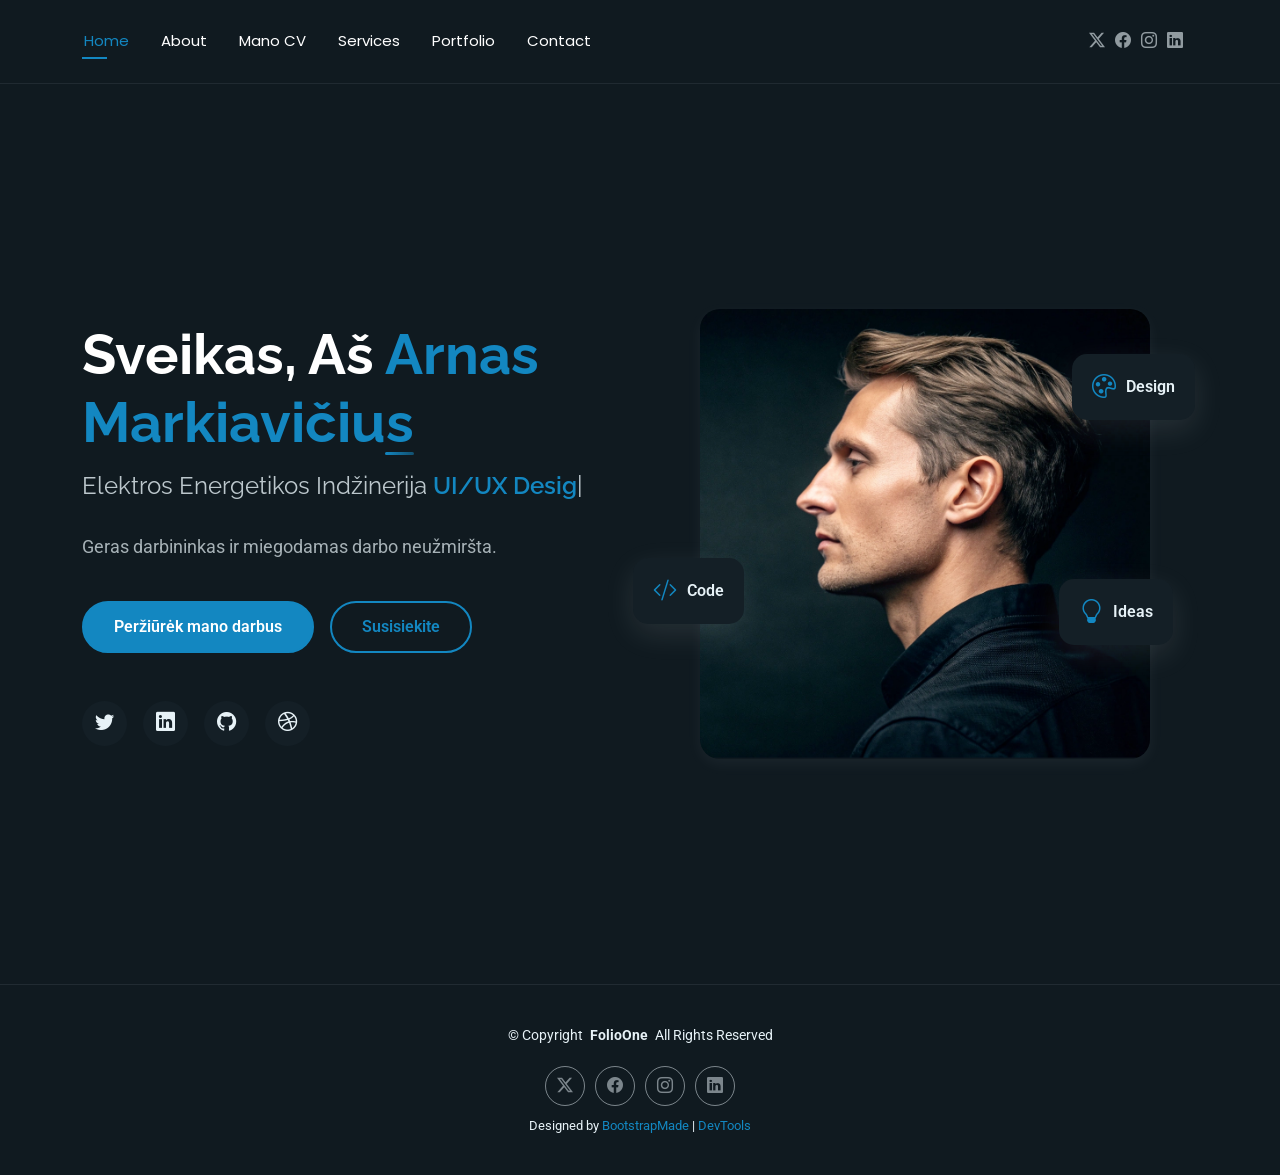
==== index.html @ cd30fd51 "Add files via upload" ====
<!DOCTYPE html>
<html lang="en">

<head>
  <meta charset="utf-8">
  <meta content="width=device-width, initial-scale=1.0" name="viewport">
  <title>Index - FolioOne Bootstrap Template</title>
  <meta name="description" content="">
  <meta name="keywords" content="">

  <!-- Favicons -->
  <link href="assets/img/favicon.png" rel="icon">
  <link href="assets/img/apple-touch-icon.png" rel="apple-touch-icon">

  <!-- Fonts -->
  <link href="https://fonts.googleapis.com" rel="preconnect">
  <link href="https://fonts.gstatic.com" rel="preconnect" crossorigin>
  <link href="https://fonts.googleapis.com/css2?family=Roboto:ital,wght@0,100;0,300;0,400;0,500;0,700;0,900;1,100;1,300;1,400;1,500;1,700;1,900&family=Poppins:ital,wght@0,100;0,200;0,300;0,400;0,500;0,600;0,700;0,800;0,900;1,100;1,200;1,300;1,400;1,500;1,600;1,700;1,800;1,900&family=Raleway:ital,wght@0,100;0,200;0,300;0,400;0,500;0,600;0,700;0,800;0,900;1,100;1,200;1,300;1,400;1,500;1,600;1,700;1,800;1,900&display=swap" rel="stylesheet">

  <!-- Vendor CSS Files -->
  <link href="assets/vendor/bootstrap/css/bootstrap.min.css" rel="stylesheet">
  <link href="assets/vendor/bootstrap-icons/bootstrap-icons.css" rel="stylesheet">
  <link href="assets/vendor/aos/aos.css" rel="stylesheet">
  <link href="assets/vendor/swiper/swiper-bundle.min.css" rel="stylesheet">
  <link href="assets/vendor/glightbox/css/glightbox.min.css" rel="stylesheet">

  <!-- Main CSS File -->
  <link href="assets/css/main.css" rel="stylesheet">

  <!-- =======================================================
  * Template Name: FolioOne
  * Template URL: https://bootstrapmade.com/folioone-bootstrap-portfolio-website-template/
  * Updated: Aug 23 2025 with Bootstrap v5.3.7
  * Author: BootstrapMade.com
  * License: https://bootstrapmade.com/license/
  ======================================================== -->
</head>

<body class="index-page">

  <header id="header" class="header d-flex align-items-center light-background sticky-top">
    <div class="container position-relative d-flex align-items-center justify-content-between">

      <!-- <a href="index.html" class="logo d-flex align-items-center me-auto me-xl-0">
      <img src="assets/img/logo.webp" alt="">
      <h1 class="sitename">FolioOne</h1> 
    </a> -->

      <nav id="navmenu" class="navmenu">
        <ul>
          <li><a href="index.html" class="active">Home</a></li>
          <li><a href="about.html">About</a></li>
          <li><a href="resume.html">Mano CV</a></li>
          <li><a href="services.html">Services</a></li>
          <li><a href="portfolio.html">Portfolio</a></li>
          <li><a href="contact.html">Contact</a></li>
        </ul>
        <i class="mobile-nav-toggle d-xl-none bi bi-list"></i>
      </nav>

      <div class="header-social-links">
        <a href="#" class="twitter"><i class="bi bi-twitter-x"></i></a>
        <a href="#" class="facebook"><i class="bi bi-facebook"></i></a>
        <a href="#" class="instagram"><i class="bi bi-instagram"></i></a>
        <a href="#" class="linkedin"><i class="bi bi-linkedin"></i></a>
      </div>

    </div>
  </header>

  <main class="main">

    <!-- Hero Section -->
    <section id="hero" class="hero section">

      <div class="container" data-aos="fade-up" data-aos-delay="100">

        <div class="row gy-4 align-items-center">
          <div class="col-lg-6 order-2 order-lg-1">
            <div class="hero-content">
              <h1 data-aos="fade-up" data-aos-delay="200">Sveikas, Aš <span class="highlight">Arnas Markiavičius</span></h1>
              <h2 data-aos="fade-up" data-aos-delay="300">Elektros Energetikos Indžinerija <span class="typed" data-typed-items="UI/UX Designer, Web Developer, Digital Artist, Brand Strategist"></span></h2>
              <p data-aos="fade-up" data-aos-delay="400">Geras darbininkas ir miegodamas darbo neužmiršta.</p>
              <div class="hero-actions" data-aos="fade-up" data-aos-delay="500">
                <a href="portfolio.html" class="btn btn-primary">Peržiūrėk mano darbus</a>
                <a href="contact.html" class="btn btn-outline">Susisiekite</a>
              </div>
              <div class="social-links" data-aos="fade-up" data-aos-delay="600">
                <a href="#"><i class="bi bi-twitter"></i></a>
                <a href="#"><i class="bi bi-linkedin"></i></a>
                <a href="#"><i class="bi bi-github"></i></a>
                <a href="#"><i class="bi bi-dribbble"></i></a>
              </div>
            </div>
          </div>
          <div class="col-lg-6 order-1 order-lg-2">
            <div class="hero-image" data-aos="zoom-in" data-aos-delay="300">
              <div class="image-wrapper">
                <img src="assets/img/profile/profile-square-11.webp" alt="Sarah Mitchell" class="img-fluid">
                <div class="floating-elements">
                  <div class="floating-card design" data-aos="fade-left" data-aos-delay="700">
                    <i class="bi bi-palette"></i>
                    <span>Design</span>
                  </div>
                  <div class="floating-card code" data-aos="fade-right" data-aos-delay="800">
                    <i class="bi bi-code-slash"></i>
                    <span>Code</span>
                  </div>
                  <div class="floating-card creativity" data-aos="fade-up" data-aos-delay="900">
                    <i class="bi bi-lightbulb"></i>
                    <span>Ideas</span>
                  </div>
                </div>
              </div>
            </div>
          </div>
        </div>

      </div>

    </section><!-- /Hero Section -->

  </main>

  <footer id="footer" class="footer">

    <div class="container">
      <div class="copyright text-center ">
        <p>© <span>Copyright</span> <strong class="px-1 sitename">FolioOne</strong> <span>All Rights Reserved<br></span></p>
      </div>
      <div class="social-links d-flex justify-content-center">
        <a href=""><i class="bi bi-twitter-x"></i></a>
        <a href=""><i class="bi bi-facebook"></i></a>
        <a href=""><i class="bi bi-instagram"></i></a>
        <a href=""><i class="bi bi-linkedin"></i></a>
      </div>
      <div class="credits">
        <!-- All the links in the footer should remain intact. -->
        <!-- You can delete the links only if you've purchased the pro version. -->
        <!-- Licensing information: https://bootstrapmade.com/license/ -->
        <!-- Purchase the pro version with working PHP/AJAX contact form: [buy-url] -->
        Designed by <a href="https://bootstrapmade.com/">BootstrapMade</a> | <a href="https://bootstrapmade.com/tools/">DevTools</a>
      </div>
    </div>

  </footer>

  <!-- Scroll Top -->
  <a href="#" id="scroll-top" class="scroll-top d-flex align-items-center justify-content-center"><i class="bi bi-arrow-up-short"></i></a>

  <!-- Preloader -->
  <div id="preloader"></div>

  <!-- Vendor JS Files -->
  <script src="assets/vendor/bootstrap/js/bootstrap.bundle.min.js"></script>
  <script src="assets/vendor/php-email-form/validate.js"></script>
  <script src="assets/vendor/aos/aos.js"></script>
  <script src="assets/vendor/typed.js/typed.umd.js"></script>
  <script src="assets/vendor/waypoints/noframework.waypoints.js"></script>
  <script src="assets/vendor/purecounter/purecounter_vanilla.js"></script>
  <script src="assets/vendor/swiper/swiper-bundle.min.js"></script>
  <script src="assets/vendor/imagesloaded/imagesloaded.pkgd.min.js"></script>
  <script src="assets/vendor/isotope-layout/isotope.pkgd.min.js"></script>
  <script src="assets/vendor/glightbox/js/glightbox.min.js"></script>

  <!-- Main JS File -->
  <script src="assets/js/main.js"></script>

</body>

</html>
---- assets/css/main.css ----
/**
* Template Name: FolioOne
* Template URL: https://bootstrapmade.com/folioone-bootstrap-portfolio-website-template/
* Updated: Aug 23 2025 with Bootstrap v5.3.7
* Author: BootstrapMade.com
* License: https://bootstrapmade.com/license/
*/

/*--------------------------------------------------------------
# Font & Color Variables
# Help: https://bootstrapmade.com/color-system/
--------------------------------------------------------------*/
/* Fonts */
:root {
  --default-font: "Roboto",  system-ui, -apple-system, "Segoe UI", Roboto, "Helvetica Neue", Arial, "Noto Sans", "Liberation Sans", sans-serif, "Apple Color Emoji", "Segoe UI Emoji", "Segoe UI Symbol", "Noto Color Emoji";
  --heading-font: "Raleway",  sans-serif;
  --nav-font: "Poppins",  sans-serif;
}

/* Global Colors - The following color variables are used throughout the website. Updating them here will change the color scheme of the entire website */
:root { 
  --background-color: #101a20; /* Background color for the entire website, including individual sections */
  --default-color: #e7f2f7; /* Default color used for the majority of the text content across the entire website */
  --heading-color: #ffffff; /* Color for headings, subheadings and title throughout the website */
  --accent-color: #1387c1; /* Accent color that represents your brand on the website. It's used for buttons, links, and other elements that need to stand out */
  --surface-color: #141f26; /* The surface color is used as a background of boxed elements within sections, such as cards, icon boxes, or other elements that require a visual separation from the global background. */
  --contrast-color: #ffffff; /* Contrast color for text, ensuring readability against backgrounds of accent, heading, or default colors. */
}

/* Nav Menu Colors - The following color variables are used specifically for the navigation menu. They are separate from the global colors to allow for more customization options */
:root {
  --nav-color: #ffffff;  /* The default color of the main navmenu links */
  --nav-hover-color: #1387c1; /* Applied to main navmenu links when they are hovered over or active */
  --nav-mobile-background-color: #213642; /* Used as the background color for mobile navigation menu */
  --nav-dropdown-background-color: #051117; /* Used as the background color for dropdown items that appear when hovering over primary navigation items */
  --nav-dropdown-color: #e7f2f7; /* Used for navigation links of the dropdown items in the navigation menu. */
  --nav-dropdown-hover-color: #1387c1; /* Similar to --nav-hover-color, this color is applied to dropdown navigation links when they are hovered over. */
}

/* Color Presets - These classes override global colors when applied to any section or element, providing reuse of the sam color scheme. */

.light-background {
  --background-color: #142027;
  --surface-color: #325264;
}

.dark-background {
  --background-color: #0b1419;
  --default-color: #ffffff;
  --heading-color: #ffffff;
  --surface-color: #252525;
  --contrast-color: #ffffff;
}

/* Smooth scroll */
:root {
  scroll-behavior: smooth;
}

/*--------------------------------------------------------------
# General Styling & Shared Classes
--------------------------------------------------------------*/
body {
  color: var(--default-color);
  background-color: var(--background-color);
  font-family: var(--default-font);
}

a {
  color: var(--accent-color);
  text-decoration: none;
  transition: 0.3s;
}

a:hover {
  color: color-mix(in srgb, var(--accent-color), transparent 25%);
  text-decoration: none;
}

h1,
h2,
h3,
h4,
h5,
h6 {
  color: var(--heading-color);
  font-family: var(--heading-font);
}

/* PHP Email Form Messages
------------------------------*/
.php-email-form .error-message {
  display: none;
  background: #df1529;
  color: #ffffff;
  text-align: left;
  padding: 15px;
  margin-bottom: 24px;
  font-weight: 600;
}

.php-email-form .sent-message {
  display: none;
  color: #ffffff;
  background: #059652;
  text-align: center;
  padding: 15px;
  margin-bottom: 24px;
  font-weight: 600;
}

.php-email-form .loading {
  display: none;
  background: var(--surface-color);
  text-align: center;
  padding: 15px;
  margin-bottom: 24px;
}

.php-email-form .loading:before {
  content: "";
  display: inline-block;
  border-radius: 50%;
  width: 24px;
  height: 24px;
  margin: 0 10px -6px 0;
  border: 3px solid var(--accent-color);
  border-top-color: var(--surface-color);
  animation: php-email-form-loading 1s linear infinite;
}

@keyframes php-email-form-loading {
  0% {
    transform: rotate(0deg);
  }

  100% {
    transform: rotate(360deg);
  }
}

/*--------------------------------------------------------------
# Global Header
--------------------------------------------------------------*/
.header {
  --background-color: rgba(255, 255, 255, 0);
  color: var(--default-color);
  background-color: var(--background-color);
  padding: 15px 0;
  transition: all 0.5s;
  z-index: 997;
  border-bottom: 1px solid color-mix(in srgb, var(--default-color), transparent 92%);
}

.header .logo {
  line-height: 1;
}

.header .logo img {
  max-height: 36px;
  margin-right: 8px;
}

.header .logo h1 {
  font-size: 32px;
  margin: 0;
  font-weight: 400;
  color: var(--heading-color);
}

.header .header-social-links {
  padding-right: 15px;
}

.header .header-social-links a {
  color: color-mix(in srgb, var(--default-color), transparent 40%);
  padding-left: 6px;
  display: inline-block;
  transition: 0.3s;
  font-size: 16px;
}

.header .header-social-links a:hover {
  color: var(--default-color);
}

.header .header-social-links a i {
  line-height: 0px;
}

@media (max-width: 1200px) {
  .header .logo {
    order: 1;
  }

  .header .header-social-links {
    order: 2;
  }

  .header .navmenu {
    order: 3;
  }
}

/* Global Header on Scroll
------------------------------*/
.scrolled .header {
  --background-color: rgba(16, 26, 32, 0.9);
}

/*--------------------------------------------------------------
# Navigation Menu
--------------------------------------------------------------*/
/* Desktop Navigation */
@media (min-width: 1200px) {
  .navmenu {
    padding: 0;
  }

  .navmenu ul {
    margin: 0;
    padding: 0;
    display: flex;
    list-style: none;
    align-items: center;
  }

  .navmenu li {
    position: relative;
  }

  .navmenu>ul>li {
    white-space: nowrap;
    padding: 15px 28px 15px 0;
  }

  .navmenu>ul>li:last-child {
    padding-right: 0;
  }

  .navmenu a,
  .navmenu a:focus {
    color: var(--nav-color);
    font-size: 15px;
    padding: 0 2px;
    font-family: var(--nav-font);
    font-weight: 400;
    display: flex;
    align-items: center;
    justify-content: space-between;
    white-space: nowrap;
    transition: 0.3s;
    position: relative;
  }

  .navmenu a i,
  .navmenu a:focus i {
    font-size: 12px;
    line-height: 0;
    margin-left: 5px;
    transition: 0.3s;
  }

  .navmenu>ul>li>a:before {
    content: "";
    position: absolute;
    height: 2px;
    bottom: -6px;
    left: 0;
    background-color: var(--nav-hover-color);
    visibility: hidden;
    width: 0px;
    transition: all 0.3s ease-in-out 0s;
  }

  .navmenu a:hover:before,
  .navmenu li:hover>a:before,
  .navmenu .active:before {
    visibility: visible;
    width: 25px;
  }

  .navmenu li:hover>a,
  .navmenu .active,
  .navmenu .active:focus {
    color: var(--nav-hover-color);
  }

  .navmenu .dropdown ul {
    margin: 0;
    padding: 10px 0;
    background: var(--nav-dropdown-background-color);
    display: block;
    position: absolute;
    visibility: hidden;
    left: -5px;
    top: 130%;
    opacity: 0;
    transition: 0.3s;
    border-radius: 4px;
    z-index: 99;
    box-shadow: 0px 0px 30px rgba(0, 0, 0, 0.1);
  }

  .navmenu .dropdown ul li {
    min-width: 200px;
  }

  .navmenu .dropdown ul a {
    padding: 10px 20px;
    font-size: 15px;
    text-transform: none;
    color: var(--nav-dropdown-color);
  }

  .navmenu .dropdown ul a i {
    font-size: 12px;
  }

  .navmenu .dropdown ul a:hover,
  .navmenu .dropdown ul .active:hover,
  .navmenu .dropdown ul li:hover>a {
    color: var(--nav-dropdown-hover-color);
  }

  .navmenu .dropdown:hover>ul {
    opacity: 1;
    top: 100%;
    visibility: visible;
  }

  .navmenu .dropdown .dropdown ul {
    top: 0;
    left: -90%;
    visibility: hidden;
  }

  .navmenu .dropdown .dropdown:hover>ul {
    opacity: 1;
    top: 0;
    left: -100%;
    visibility: visible;
  }
}

/* Mobile Navigation */
@media (max-width: 1199px) {
  .mobile-nav-toggle {
    color: var(--nav-color);
    font-size: 28px;
    line-height: 0;
    margin-right: 10px;
    cursor: pointer;
    transition: color 0.3s;
  }

  .navmenu {
    padding: 0;
    z-index: 9997;
  }

  .navmenu ul {
    display: none;
    list-style: none;
    position: absolute;
    inset: 60px 20px 20px 20px;
    padding: 10px 0;
    margin: 0;
    border-radius: 6px;
    background-color: var(--nav-mobile-background-color);
    border: 1px solid color-mix(in srgb, var(--default-color), transparent 90%);
    box-shadow: none;
    overflow-y: auto;
    transition: 0.3s;
    z-index: 9998;
  }

  .navmenu a,
  .navmenu a:focus {
    color: var(--nav-dropdown-color);
    padding: 10px 20px;
    font-family: var(--nav-font);
    font-size: 17px;
    font-weight: 500;
    display: flex;
    align-items: center;
    justify-content: space-between;
    white-space: nowrap;
    transition: 0.3s;
  }

  .navmenu a i,
  .navmenu a:focus i {
    font-size: 12px;
    line-height: 0;
    margin-left: 5px;
    width: 30px;
    height: 30px;
    display: flex;
    align-items: center;
    justify-content: center;
    border-radius: 50%;
    transition: 0.3s;
    background-color: color-mix(in srgb, var(--accent-color), transparent 90%);
  }

  .navmenu a i:hover,
  .navmenu a:focus i:hover {
    background-color: var(--accent-color);
    color: var(--contrast-color);
  }

  .navmenu a:hover,
  .navmenu .active,
  .navmenu .active:focus {
    color: var(--nav-dropdown-hover-color);
  }

  .navmenu .active i,
  .navmenu .active:focus i {
    background-color: var(--accent-color);
    color: var(--contrast-color);
    transform: rotate(180deg);
  }

  .navmenu .dropdown ul {
    position: static;
    display: none;
    z-index: 99;
    padding: 10px 0;
    margin: 10px 20px;
    background-color: var(--nav-dropdown-background-color);
    transition: all 0.5s ease-in-out;
  }

  .navmenu .dropdown ul ul {
    background-color: rgba(33, 37, 41, 0.1);
  }

  .navmenu .dropdown>.dropdown-active {
    display: block;
    background-color: rgba(33, 37, 41, 0.03);
  }

  .mobile-nav-active {
    overflow: hidden;
  }

  .mobile-nav-active .mobile-nav-toggle {
    color: #fff;
    position: absolute;
    font-size: 32px;
    top: 15px;
    right: 15px;
    margin-right: 0;
    z-index: 9999;
  }

  .mobile-nav-active .navmenu {
    position: fixed;
    overflow: hidden;
    inset: 0;
    background: rgba(33, 37, 41, 0.8);
    transition: 0.3s;
  }

  .mobile-nav-active .navmenu>ul {
    display: block;
  }
}

/*--------------------------------------------------------------
# Global Footer
--------------------------------------------------------------*/
.footer {
  color: var(--default-color);
  background-color: var(--background-color);
  font-size: 14px;
  padding: 40px 0;
  position: relative;
  border-top: 1px solid color-mix(in srgb, var(--default-color), transparent 92%);
}

.footer .copyright p {
  margin-bottom: 0;
}

.footer .social-links {
  margin-top: 20px;
}

.footer .social-links a {
  display: flex;
  align-items: center;
  justify-content: center;
  width: 40px;
  height: 40px;
  border-radius: 50%;
  border: 1px solid color-mix(in srgb, var(--default-color), transparent 50%);
  font-size: 16px;
  color: color-mix(in srgb, var(--default-color), transparent 50%);
  margin: 0 5px;
  transition: 0.3s;
}

.footer .social-links a:hover {
  color: var(--accent-color);
  border-color: var(--accent-color);
}

.footer .credits {
  margin-top: 10px;
  font-size: 13px;
  text-align: center;
}

/*--------------------------------------------------------------
# Preloader
--------------------------------------------------------------*/
#preloader {
  position: fixed;
  inset: 0;
  z-index: 9999;
  overflow: hidden;
  background-color: var(--background-color);
  transition: all 0.6s ease-out;
  width: 100%;
  height: 100vh;
}

#preloader:before,
#preloader:after {
  content: "";
  position: absolute;
  border: 4px solid var(--accent-color);
  border-radius: 50%;
  animation: animate-preloader 2s cubic-bezier(0, 0.2, 0.8, 1) infinite;
}

#preloader:after {
  animation-delay: -0.5s;
}

@keyframes animate-preloader {
  0% {
    width: 10px;
    height: 10px;
    top: calc(50% - 5px);
    left: calc(50% - 5px);
    opacity: 1;
  }

  100% {
    width: 72px;
    height: 72px;
    top: calc(50% - 36px);
    left: calc(50% - 36px);
    opacity: 0;
  }
}

/*--------------------------------------------------------------
# Scroll Top Button
--------------------------------------------------------------*/
.scroll-top {
  position: fixed;
  visibility: hidden;
  opacity: 0;
  right: 15px;
  bottom: -15px;
  z-index: 99999;
  background-color: var(--accent-color);
  width: 44px;
  height: 44px;
  border-radius: 50px;
  transition: all 0.4s;
}

.scroll-top i {
  font-size: 24px;
  color: var(--contrast-color);
  line-height: 0;
}

.scroll-top:hover {
  background-color: color-mix(in srgb, var(--accent-color), transparent 20%);
  color: var(--contrast-color);
}

.scroll-top.active {
  visibility: visible;
  opacity: 1;
  bottom: 15px;
}

/*--------------------------------------------------------------
# Disable aos animation delay on mobile devices
--------------------------------------------------------------*/
@media screen and (max-width: 768px) {
  [data-aos-delay] {
    transition-delay: 0 !important;
  }
}

/*--------------------------------------------------------------
# Global Page Titles & Breadcrumbs
--------------------------------------------------------------*/
.page-title {
  color: var(--default-color);
  background-color: var(--background-color);
  position: relative;
}

.page-title .heading {
  padding: 80px 0;
  border-top: 1px solid color-mix(in srgb, var(--default-color), transparent 90%);
}

.page-title .heading h1 {
  font-size: 38px;
  font-weight: 700;
}

.page-title nav {
  background-color: color-mix(in srgb, var(--default-color), transparent 96%);
  padding: 20px 0;
}

.page-title nav ol {
  display: flex;
  flex-wrap: wrap;
  list-style: none;
  padding: 0;
  margin: 0;
  font-size: 16px;
  font-weight: 400;
}

.page-title nav ol li+li {
  padding-left: 10px;
}

.page-title nav ol li+li::before {
  content: "/";
  display: inline-block;
  padding-right: 10px;
  color: color-mix(in srgb, var(--default-color), transparent 70%);
}

/*--------------------------------------------------------------
# Global Sections
--------------------------------------------------------------*/
section,
.section {
  color: var(--default-color);
  background-color: var(--background-color);
  padding: 60px 0;
  scroll-margin-top: 100px;
  overflow: clip;
}

@media (max-width: 1199px) {

  section,
  .section {
    scroll-margin-top: 66px;
  }
}

/*--------------------------------------------------------------
# Global Section Titles
--------------------------------------------------------------*/
.section-title {
  text-align: center;
  padding-bottom: 60px;
  position: relative;
}

.section-title h2 {
  font-size: 3.5rem;
  font-weight: 400;
  line-height: 1.2;
  color: var(--heading-color);
  margin-bottom: 1.5rem;
  letter-spacing: -1px;
}

@media (max-width: 768px) {
  .section-title h2 {
    font-size: 2.5rem;
  }
}

.section-title p {
  font-size: 1.125rem;
  line-height: 1.8;
  color: color-mix(in srgb, var(--default-color), transparent 25%);
  max-width: 900px;
  margin: 0 auto;
  text-wrap: balance;
}

/*--------------------------------------------------------------
# Hero Section
--------------------------------------------------------------*/
.hero {
  padding: 80px 0;
  min-height: 100vh;
  display: flex;
  align-items: center;
}

.hero .hero-content h1 {
  font-size: 3.5rem;
  font-weight: 700;
  margin-bottom: 1rem;
  line-height: 1.2;
}

.hero .hero-content h1 .highlight {
  color: var(--accent-color);
  position: relative;
}

.hero .hero-content h1 .highlight::after {
  content: "";
  position: absolute;
  bottom: 0;
  left: 0;
  width: 100%;
  height: 3px;
  background: linear-gradient(90deg, var(--accent-color), color-mix(in srgb, var(--accent-color), transparent 50%));
  border-radius: 2px;
}

@media (max-width: 768px) {
  .hero .hero-content h1 {
    font-size: 2.5rem;
  }
}

.hero .hero-content h2 {
  font-size: 1.5rem;
  font-weight: 400;
  margin-bottom: 2rem;
  color: color-mix(in srgb, var(--default-color), transparent 20%);
}

.hero .hero-content h2 .typed {
  color: var(--accent-color);
  font-weight: 600;
}

@media (max-width: 768px) {
  .hero .hero-content h2 {
    font-size: 1.25rem;
  }
}

.hero .hero-content p {
  font-size: 1.1rem;
  line-height: 1.6;
  margin-bottom: 2.5rem;
  color: color-mix(in srgb, var(--default-color), transparent 30%);
}

.hero .hero-actions {
  display: flex;
  gap: 1rem;
  margin-bottom: 3rem;
}

.hero .hero-actions .btn {
  padding: 12px 30px;
  border-radius: 50px;
  font-weight: 600;
  text-decoration: none;
  transition: all 0.3s ease;
  border: 2px solid;
}

.hero .hero-actions .btn.btn-primary {
  background: var(--accent-color);
  color: var(--contrast-color);
  border-color: var(--accent-color);
}

.hero .hero-actions .btn.btn-primary:hover {
  background: color-mix(in srgb, var(--accent-color), black 15%);
  border-color: color-mix(in srgb, var(--accent-color), black 15%);
  transform: translateY(-2px);
}

.hero .hero-actions .btn.btn-outline {
  background: transparent;
  color: var(--accent-color);
  border-color: var(--accent-color);
}

.hero .hero-actions .btn.btn-outline:hover {
  transform: translateY(-2px);
}

@media (max-width: 576px) {
  .hero .hero-actions {
    flex-direction: column;
  }

  .hero .hero-actions .btn {
    text-align: center;
  }
}

.hero .social-links {
  display: flex;
  gap: 1rem;
}

.hero .social-links a {
  width: 45px;
  height: 45px;
  background: var(--surface-color);
  border-radius: 50%;
  display: flex;
  align-items: center;
  justify-content: center;
  color: var(--default-color);
  font-size: 1.2rem;
  transition: all 0.3s ease;
}

.hero .social-links a:hover {
  background: var(--accent-color);
  color: var(--contrast-color);
  transform: translateY(-3px);
  box-shadow: 0 8px 25px color-mix(in srgb, var(--accent-color), transparent 70%);
}

.hero .hero-image {
  position: relative;
}

.hero .hero-image .image-wrapper {
  position: relative;
  max-width: 450px;
  margin: 0 auto;
}

.hero .hero-image .image-wrapper img {
  border-radius: 20px;
  box-shadow: 0 5px 15px color-mix(in srgb, var(--default-color), transparent 95%);
  transition: transform 0.3s ease;
}

.hero .hero-image .image-wrapper img:hover {
  transform: scale(1.02);
}

.hero .hero-image .floating-elements {
  position: absolute;
  top: 0;
  left: 0;
  right: 0;
  bottom: 0;
  pointer-events: none;
}

.hero .hero-image .floating-elements .floating-card {
  position: absolute;
  background: var(--surface-color);
  padding: 15px 20px;
  border-radius: 15px;
  box-shadow: 0 10px 30px color-mix(in srgb, var(--default-color), transparent 90%);
  display: flex;
  align-items: center;
  gap: 10px;
  font-weight: 600;
  animation: float 3s ease-in-out infinite;
}

.hero .hero-image .floating-elements .floating-card i {
  font-size: 1.5rem;
  color: var(--accent-color);
}

.hero .hero-image .floating-elements .floating-card.design {
  top: 10%;
  right: -10%;
  animation-delay: 0s;
}

.hero .hero-image .floating-elements .floating-card.code {
  bottom: 30%;
  left: -15%;
  animation-delay: 1s;
}

.hero .hero-image .floating-elements .floating-card.creativity {
  top: 60%;
  right: -5%;
  animation-delay: 2s;
}

@media (max-width: 992px) {
  .hero .hero-image .floating-elements .floating-card {
    display: none;
  }
}

@keyframes float {

  0%,
  100% {
    transform: translateY(0px);
  }

  50% {
    transform: translateY(-10px);
  }
}

@media (max-width: 992px) {
  .hero .hero-content {
    text-align: center;
    margin-bottom: 3rem;
  }
}

/*--------------------------------------------------------------
# About Section
--------------------------------------------------------------*/
.about .intro-content .eyebrow {
  display: inline-block;
  letter-spacing: 0.12em;
  text-transform: uppercase;
  font-size: 12px;
  color: color-mix(in srgb, var(--default-color), transparent 40%);
  margin-bottom: 16px;
}

.about .intro-content .headline {
  font-family: var(--heading-font);
  font-weight: 300;
  line-height: 1.2;
  font-size: clamp(28px, 4vw, 44px);
  margin: 0 0 24px 0;
}

.about .intro-content .lead {
  font-size: 18px;
  line-height: 1.8;
  color: color-mix(in srgb, var(--default-color), transparent 10%);
  margin-bottom: 24px;
}

.about .intro-content p {
  line-height: 1.8;
  margin-bottom: 24px;
  color: color-mix(in srgb, var(--default-color), transparent 5%);
}

.about .intro-content .cta-group {
  display: flex;
  gap: 24px;
  align-items: center;
  margin-top: 24px;
}

.about .intro-content .cta-group .btn-ghost {
  display: inline-flex;
  align-items: center;
  gap: 8px;
  padding: 12px 18px;
  border-radius: 6px;
  color: var(--accent-color);
  background: color-mix(in srgb, var(--accent-color), transparent 92%);
  border: 1px solid color-mix(in srgb, var(--accent-color), transparent 70%);
  transition: 0.3s ease-in-out;
}

.about .intro-content .cta-group .btn-ghost:hover,
.about .intro-content .cta-group .btn-ghost:focus {
  color: var(--contrast-color);
  background: var(--accent-color);
  border-color: var(--accent-color);
  outline: none;
  box-shadow: 0 0 0 3px color-mix(in srgb, var(--accent-color), transparent 70%);
}

.about .intro-content .cta-group .link-underline {
  display: inline-flex;
  align-items: center;
  gap: 8px;
  position: relative;
  color: var(--accent-color);
  padding-bottom: 4px;
  transition: 0.3s ease-in-out;
}

.about .intro-content .cta-group .link-underline::after {
  content: "";
  position: absolute;
  left: 0;
  right: 0;
  bottom: 0;
  height: 1px;
  background: color-mix(in srgb, var(--accent-color), transparent 40%);
  transform: scaleX(0.4);
  transform-origin: left;
  transition: 0.3s ease-in-out;
}

.about .intro-content .cta-group .link-underline:hover,
.about .intro-content .cta-group .link-underline:focus {
  color: color-mix(in srgb, var(--accent-color), transparent 10%);
  outline: none;
}

.about .intro-content .cta-group .link-underline:hover::after,
.about .intro-content .cta-group .link-underline:focus::after {
  transform: scaleX(1);
}

.about .profile-figure {
  margin: 0;
}

.about .profile-figure .profile-photo {
  width: 88%;
  max-width: 440px;
  border-radius: 18px;
  box-shadow: 0 10px 30px color-mix(in srgb, var(--default-color), transparent 92%);
  transform: translateY(0);
  transition: transform 0.3s ease-in-out;
}

.about .profile-figure .profile-caption {
  margin-top: 24px;
  display: flex;
  align-items: center;
  justify-content: center;
}

.about .profile-figure .profile-caption .meta {
  font-size: 14px;
  color: color-mix(in srgb, var(--default-color), transparent 20%);
}

.about .profile-figure .profile-caption .meta .funfact {
  font-size: 13px;
  margin-top: 4px;
  color: color-mix(in srgb, var(--default-color), transparent 35%);
}

.about .profile-figure:hover .profile-photo {
  transform: translateY(-4px);
}

.about .skill-item {
  padding: 24px;
  border-radius: 6px;
  transition: 0.3s ease-in-out;
  background: color-mix(in srgb, var(--surface-color), var(--accent-color) 2%);
  border: 1px solid color-mix(in srgb, var(--default-color), transparent 88%);
  height: 100%;
}

.about .skill-item i {
  font-size: 24px;
  color: var(--accent-color);
  margin-bottom: 16px;
  display: inline-block;
}

.about .skill-item h3 {
  font-size: 16px;
  margin-bottom: 6px;
  font-weight: 500;
}

.about .skill-item p {
  margin: 0;
  font-size: 14px;
  color: color-mix(in srgb, var(--default-color), transparent 25%);
}

.about .skill-item:hover {
  transform: translateY(-3px);
  border-color: color-mix(in srgb, var(--accent-color), transparent 60%);
  box-shadow: 0 10px 30px color-mix(in srgb, var(--default-color), transparent 92%);
}

.about .timeline-item {
  position: relative;
  padding-left: 26px;
}

.about .timeline-item time {
  display: inline-block;
  font-size: 12px;
  letter-spacing: 0.08em;
  text-transform: uppercase;
  color: color-mix(in srgb, var(--default-color), transparent 45%);
  margin-bottom: 6px;
}

.about .timeline-item h4 {
  font-size: 18px;
  font-weight: 400;
  margin: 0 0 6px;
}

.about .timeline-item p {
  font-size: 14px;
  color: color-mix(in srgb, var(--default-color), transparent 25%);
  margin: 0;
}

.about .timeline-item .dot {
  position: absolute;
  left: 0;
  top: 4px;
  width: 10px;
  height: 10px;
  border-radius: 50%;
  background: var(--accent-color);
  box-shadow: 0 0 0 6px color-mix(in srgb, var(--accent-color), transparent 80%);
}

.about .personal-quote {
  padding: 24px 0;
}

.about .personal-quote p {
  font-family: var(--heading-font);
  font-weight: 300;
  font-size: clamp(20px, 3vw, 28px);
  line-height: 1.5;
  color: color-mix(in srgb, var(--default-color), transparent 5%);
  margin: 0 auto;
  max-width: 800px;
}

.about .fact-pill {
  display: flex;
  align-items: center;
  justify-content: center;
  gap: 10px;
  padding: 10px 14px;
  border-radius: 999px;
  border: 1px solid color-mix(in srgb, var(--default-color), transparent 85%);
  background: var(--surface-color);
  color: color-mix(in srgb, var(--default-color), transparent 10%);
  transition: 0.3s ease-in-out;
}

.about .fact-pill i {
  color: var(--accent-color);
}

.about .fact-pill span {
  font-size: 14px;
}

.about .fact-pill:hover {
  transform: translateY(-2px);
  border-color: color-mix(in srgb, var(--accent-color), transparent 60%);
  box-shadow: 0 10px 30px color-mix(in srgb, var(--default-color), transparent 92%);
}

.about .fact-pill:focus-within {
  box-shadow: 0 0 0 3px color-mix(in srgb, var(--accent-color), transparent 70%);
}

@media (max-width: 992px) {
  .about .profile-figure {
    text-align: center !important;
  }

  .about .profile-figure .profile-photo {
    width: 72%;
  }

  .about .intro-content .cta-group {
    flex-wrap: wrap;
  }
}

@media (max-width: 576px) {
  .about .profile-figure .profile-photo {
    width: 100%;
  }
}

/*--------------------------------------------------------------
# Skills Section
--------------------------------------------------------------*/
.skills .skill-box {
  background-color: var(--surface-color);
  padding: 2rem;
  border-radius: 8px;
  box-shadow: 0 0 20px rgba(0, 0, 0, 0.05);
}

.skills .skill-box h3 {
  font-size: 1.2rem;
  margin-bottom: 1rem;
  font-weight: 600;
}

.skills .skill-box p {
  font-size: 0.9rem;
  margin-bottom: 0.8rem;
  opacity: 0.6;
}

.skills .skill-box .progress {
  background-color: color-mix(in srgb, var(--accent-color), transparent 85%);
  border-radius: 50px;
  height: 8px;
  margin-top: 5px;
  overflow: hidden;
}

.skills .skill-box .progress .progress-bar {
  background-color: var(--accent-color);
  height: 100%;
  position: relative;
  border-radius: 50px;
  transition: 0.9s;
  width: 1px;
}

/*--------------------------------------------------------------
# Stats Section
--------------------------------------------------------------*/
.stats .avatars {
  position: relative;
}

.stats .avatars img {
  width: 60px;
  height: 60px;
  border: 3px solid var(--accent-color);
  margin-right: -15px;
  transition: transform 0.3s ease;
}

.stats .avatars img:hover {
  transform: translateY(-5px);
  z-index: 2;
}

.stats .counters h2 {
  color: var(--heading-color);
  font-size: 48px;
  font-weight: 700;
  margin-bottom: 10px;
}

.stats .counters h2 span {
  display: inline-block;
}

.stats .counters p {
  color: var(--default-color);
  font-size: 18px;
  margin: 0;
  opacity: 0.9;
}

@media (max-width: 991px) {
  .stats .row {
    text-align: center;
  }

  .stats .avatars {
    justify-content: center;
    margin-bottom: 40px;
  }

  .stats .counters h2 {
    font-size: 36px;
  }

  .stats .counters p {
    font-size: 16px;
  }

  .stats .counters .col-md-4 {
    margin-bottom: 30px;
  }

  .stats .counters .col-md-4:last-child {
    margin-bottom: 0;
  }
}

@media (max-width: 576px) {
  .stats {
    padding: 60px 0;
  }

  .stats .avatars {
    flex-wrap: wrap;
    justify-content: center;
  }

  .stats .avatars img {
    margin: 0 -8px;
  }
}

/*--------------------------------------------------------------
# Testimonials Section
--------------------------------------------------------------*/
.testimonials .testimonials-carousel,
.testimonials .testimonials-slider {
  overflow: hidden;
}

.testimonials .testimonial-item .testimonial-content {
  border-left: 3px solid var(--accent-color);
  padding-left: 30px;
}

.testimonials .testimonial-item .testimonial-img {
  border-radius: 50%;
  border: 4px solid var(--background-color);
  margin: 0 auto;
}

.testimonials .testimonial-item h3 {
  font-size: 20px;
  font-weight: bold;
  margin: 10px 0 5px 0;
}

.testimonials .testimonial-item h4 {
  font-size: 14px;
  color: color-mix(in srgb, var(--default-color), transparent 40%);
  margin: 0 0 10px 0;
}

.testimonials .testimonial-item .stars i {
  color: #ffc107;
  margin: 0 1px;
}

.testimonials .testimonial-item .quote-icon-left,
.testimonials .testimonial-item .quote-icon-right {
  color: color-mix(in srgb, var(--accent-color), transparent 50%);
  font-size: 26px;
  line-height: 0;
}

.testimonials .testimonial-item .quote-icon-left {
  display: inline-block;
  left: -5px;
  position: relative;
}

.testimonials .testimonial-item .quote-icon-right {
  display: inline-block;
  right: -5px;
  position: relative;
  top: 10px;
  transform: scale(-1, -1);
}

.testimonials .testimonial-item p {
  font-style: italic;
}

.testimonials .swiper-wrapper {
  height: auto;
}

.testimonials .swiper-pagination {
  margin-top: 30px;
  position: relative;
}

.testimonials .swiper-pagination .swiper-pagination-bullet {
  width: 12px;
  height: 12px;
  background-color: color-mix(in srgb, var(--default-color), transparent 85%);
  opacity: 1;
}

.testimonials .swiper-pagination .swiper-pagination-bullet-active {
  background-color: var(--accent-color);
}

/*--------------------------------------------------------------
# Resume Section
--------------------------------------------------------------*/
.resume .resume-item {
  margin-bottom: 3rem;
}

.resume .resume-item .resume-title {
  font-size: 1.75rem;
  font-weight: 700;
  margin-bottom: 1.5rem;
  padding-bottom: 1.5rem;
  position: relative;
  color: var(--heading-color);
}

.resume .resume-item .resume-title::after {
  content: "";
  position: absolute;
  display: block;
  width: 50px;
  height: 3px;
  background: var(--accent-color);
  bottom: 0;
  left: 0;
}

.resume .resume-item .resume-content {
  padding-left: 1.25rem;
  border-left: 2px solid color-mix(in srgb, var(--accent-color), transparent 85%);
}

.resume .resume-item article {
  position: relative;
  margin-bottom: 2.5rem;
}

.resume .resume-item article::before {
  content: "";
  position: absolute;
  width: 16px;
  height: 16px;
  border-radius: 50%;
  left: -1.8rem;
  top: 0.25rem;
  background: var(--background-color);
  border: 2px solid var(--accent-color);
}

.resume .resume-item article h4 {
  font-size: 1.25rem;
  font-weight: 600;
  margin-bottom: 0.5rem;
  color: var(--heading-color);
}

.resume .resume-item article h5 {
  font-size: 1rem;
  background: color-mix(in srgb, var(--accent-color), transparent 92%);
  padding: 0.375rem 0.75rem;
  display: inline-block;
  font-weight: 600;
  margin: 0.5rem 0;
  color: var(--accent-color);
  border-radius: 4px;
}

.resume .resume-item article .institution,
.resume .resume-item article .company {
  font-size: 1rem;
  margin-bottom: 1rem;
  color: color-mix(in srgb, var(--default-color), transparent 25%);
}

.resume .resume-item article p {
  margin-bottom: 1rem;
}

.resume .resume-item article ul {
  padding-left: 1.25rem;
  margin-bottom: 0;
}

.resume .resume-item article ul li {
  padding-bottom: 0.75rem;
  position: relative;
}

.resume .resume-item article ul li:last-child {
  padding-bottom: 0;
}

.resume .skill-item {
  margin-bottom: 2rem;
}

.resume .skill-item h4 {
  font-size: 1rem;
  font-weight: 600;
  margin-bottom: 0.75rem;
  color: var(--heading-color);
}

.resume .skill-item .progress {
  height: 0.75rem;
  background-color: color-mix(in srgb, var(--accent-color), transparent 92%);
  border-radius: 1rem;
  overflow: visible;
}

.resume .skill-item .progress .progress-bar {
  background-color: var(--accent-color);
  position: relative;
  border-radius: 1rem;
  width: 0;
  transition: width 1s ease;
}

.resume .skill-item .progress .progress-bar::after {
  content: attr(aria-valuenow) "%";
  position: absolute;
  right: 0;
  top: -1.75rem;
  font-size: 0.875rem;
  font-weight: 600;
  color: var(--accent-color);
}

@media (max-width: 991.98px) {
  .resume .resume-item {
    margin-bottom: 2rem;
  }
}

@media (max-width: 767.98px) {
  .resume .resume-content {
    padding-left: 1rem !important;
  }

  .resume article::before {
    left: -2rem !important;
  }
}

/*--------------------------------------------------------------
# Services Section
--------------------------------------------------------------*/
.services .service-item {
  display: flex;
  background-color: var(--surface-color);
  border-radius: 12px;
  padding: 2rem;
  height: 100%;
  position: relative;
  overflow: hidden;
  box-shadow: 0 5px 20px rgba(0, 0, 0, 0.03);
  transition: all 0.4s ease;
}

.services .service-item::before {
  content: "";
  position: absolute;
  left: 0;
  top: 0;
  height: 100%;
  width: 4px;
  background-color: var(--accent-color);
  transform: scaleY(0);
  transform-origin: bottom;
  transition: transform 0.4s cubic-bezier(0.65, 0, 0.35, 1);
}

.services .service-item:hover {
  box-shadow: 0 10px 30px rgba(0, 0, 0, 0.08);
  transform: translateY(-5px);
}

.services .service-item:hover::before {
  transform: scaleY(1);
}

.services .service-item:hover .service-icon {
  background-color: var(--accent-color);
  color: var(--contrast-color);
  transform: rotateY(180deg);
}

.services .service-item:hover .service-icon i {
  transform: rotateY(180deg);
}

.services .service-item:hover .service-link i {
  transform: translateX(5px);
}

.services .service-icon {
  flex-shrink: 0;
  width: 70px;
  height: 70px;
  border-radius: 12px;
  background-color: color-mix(in srgb, var(--accent-color), transparent 90%);
  color: var(--accent-color);
  display: flex;
  align-items: center;
  justify-content: center;
  margin-right: 1.5rem;
  transition: all 0.5s ease;
}

.services .service-icon i {
  font-size: 2rem;
  transition: transform 0.5s ease;
}

.services .service-content {
  flex-grow: 1;
}

.services .service-content h3 {
  font-size: 1.4rem;
  margin-bottom: 1rem;
  font-weight: 700;
  color: var(--heading-color);
}

.services .service-content p {
  margin-bottom: 1.25rem;
  color: color-mix(in srgb, var(--default-color), transparent 20%);
}

.services .service-link {
  display: inline-flex;
  align-items: center;
  color: var(--accent-color);
  font-weight: 600;
  text-decoration: none;
  transition: color 0.3s ease;
}

.services .service-link span {
  margin-right: 0.5rem;
}

.services .service-link i {
  transition: transform 0.3s ease;
}

.services .service-link:hover {
  color: color-mix(in srgb, var(--accent-color), transparent 25%);
}

@media (max-width: 767.98px) {
  .services .service-item {
    padding: 1.5rem;
    margin-bottom: 1rem;
  }

  .services .service-icon {
    width: 60px;
    height: 60px;
    margin-right: 1rem;
  }

  .services .service-icon i {
    font-size: 1.5rem;
  }

  .services .service-content h3 {
    font-size: 1.2rem;
    margin-bottom: 0.75rem;
  }

  .services .service-content p {
    margin-bottom: 1rem;
    font-size: 0.95rem;
  }
}

@media (max-width: 575.98px) {
  .services .service-item {
    flex-direction: column;
    text-align: center;
  }

  .services .service-item::before {
    width: 100%;
    height: 4px;
    transform: scaleX(0);
    transform-origin: left;
  }

  .services .service-item:hover::before {
    transform: scaleX(1);
  }

  .services .service-icon {
    margin-right: 0;
    margin-bottom: 1.25rem;
  }

  .services .service-link {
    justify-content: center;
  }
}

/*--------------------------------------------------------------
# Service Details Section
--------------------------------------------------------------*/
.service-details .service-hero {
  margin-bottom: 4rem;
}

.service-details .service-hero .service-meta {
  display: flex;
  align-items: center;
  gap: 1rem;
  margin-bottom: 1.5rem;
}

.service-details .service-hero .service-meta .service-category {
  background: color-mix(in srgb, var(--accent-color), transparent 85%);
  color: var(--accent-color);
  padding: 0.5rem 1rem;
  border-radius: 20px;
  font-size: 0.85rem;
  font-weight: 500;
  letter-spacing: 0.5px;
}

.service-details .service-hero .service-meta .reading-time {
  color: color-mix(in srgb, var(--default-color), transparent 50%);
  font-size: 0.9rem;
  font-weight: 300;
}

.service-details .service-hero h1 {
  font-size: 3.5rem;
  font-weight: 300;
  line-height: 1.2;
  margin-bottom: 1.5rem;
  color: var(--heading-color);
  letter-spacing: -0.02em;
}

.service-details .service-hero .service-description {
  font-size: 1.25rem;
  line-height: 1.7;
  color: color-mix(in srgb, var(--default-color), transparent 25%);
  font-weight: 300;
  margin: 0;
}

.service-details .service-visual {
  margin-bottom: 4rem;
  overflow: hidden;
  border-radius: 4px;
}

.service-details .service-visual img {
  width: 100%;
  height: 400px;
  object-fit: cover;
  transition: transform 0.5s ease;
}

.service-details .service-visual img:hover {
  transform: scale(1.02);
}

.service-details .service-narrative {
  margin-bottom: 5rem;
}

.service-details .service-narrative h3 {
  font-size: 2rem;
  font-weight: 300;
  margin-bottom: 2rem;
  color: var(--heading-color);
  letter-spacing: -0.01em;
}

.service-details .service-narrative p {
  font-size: 1.1rem;
  line-height: 1.8;
  margin-bottom: 2rem;
  color: var(--default-color);
  font-weight: 300;
}

.service-details .benefits-grid {
  display: grid;
  grid-template-columns: repeat(auto-fit, minmax(280px, 1fr));
  gap: 2.5rem;
  margin-top: 3rem;
}

.service-details .benefits-grid .benefit-card {
  text-align: center;
  padding: 0;
}

.service-details .benefits-grid .benefit-card .benefit-icon {
  width: 60px;
  height: 60px;
  background: color-mix(in srgb, var(--accent-color), transparent 90%);
  border-radius: 50%;
  display: flex;
  align-items: center;
  justify-content: center;
  margin: 0 auto 1.5rem;
  transition: all 0.3s ease;
}

.service-details .benefits-grid .benefit-card .benefit-icon i {
  font-size: 1.5rem;
  color: var(--accent-color);
}

.service-details .benefits-grid .benefit-card:hover .benefit-icon {
  background: var(--accent-color);
  transform: translateY(-2px);
}

.service-details .benefits-grid .benefit-card:hover .benefit-icon i {
  color: var(--contrast-color);
}

.service-details .benefits-grid .benefit-card h4 {
  font-size: 1.2rem;
  font-weight: 400;
  margin-bottom: 1rem;
  color: var(--heading-color);
}

.service-details .benefits-grid .benefit-card p {
  font-size: 1rem;
  line-height: 1.6;
  color: color-mix(in srgb, var(--default-color), transparent 30%);
  margin: 0;
}

.service-details .timeline-section {
  margin-bottom: 4rem;
}

.service-details .timeline-section h3 {
  font-size: 2rem;
  font-weight: 300;
  margin-bottom: 3rem;
  color: var(--heading-color);
  letter-spacing: -0.01em;
}

.service-details .timeline-section .timeline {
  position: relative;
}

.service-details .timeline-section .timeline::before {
  content: "";
  position: absolute;
  left: 30px;
  top: 0;
  bottom: 0;
  width: 1px;
  background: color-mix(in srgb, var(--default-color), transparent 85%);
}

.service-details .timeline-section .timeline .timeline-item {
  position: relative;
  padding-left: 80px;
  margin-bottom: 3rem;
}

.service-details .timeline-section .timeline .timeline-item:last-child {
  margin-bottom: 0;
}

.service-details .timeline-section .timeline .timeline-item .timeline-marker {
  position: absolute;
  left: 0;
  top: 0;
  width: 60px;
  height: 60px;
  background: var(--surface-color);
  border: 2px solid color-mix(in srgb, var(--accent-color), transparent 70%);
  border-radius: 50%;
  display: flex;
  align-items: center;
  justify-content: center;
  z-index: 1;
}

.service-details .timeline-section .timeline .timeline-item .timeline-marker span {
  font-size: 1.2rem;
  font-weight: 500;
  color: var(--accent-color);
}

.service-details .timeline-section .timeline .timeline-item .timeline-content h4 {
  font-size: 1.3rem;
  font-weight: 400;
  margin-bottom: 0.75rem;
  color: var(--heading-color);
}

.service-details .timeline-section .timeline .timeline-item .timeline-content p {
  font-size: 1rem;
  line-height: 1.6;
  margin-bottom: 0.5rem;
  color: var(--default-color);
}

.service-details .timeline-section .timeline .timeline-item .timeline-content small {
  color: color-mix(in srgb, var(--default-color), transparent 40%);
  font-size: 0.9rem;
  font-weight: 500;
}

.service-details .service-sidebar {
  padding-left: 2rem;
}

@media (max-width: 992px) {
  .service-details .service-sidebar {
    padding-left: 0;
    margin-top: 4rem;
  }
}

.service-details .overview-card,
.service-details .success-story,
.service-details .consultation-form {
  background: var(--surface-color);
  border-radius: 8px;
  padding: 2.5rem;
  margin-bottom: 2.5rem;
  border: 1px solid color-mix(in srgb, var(--default-color), transparent 93%);
  transition: all 0.3s ease;
}

.service-details .overview-card:hover,
.service-details .success-story:hover,
.service-details .consultation-form:hover {
  border-color: color-mix(in srgb, var(--accent-color), transparent 80%);
}

.service-details .overview-card .overview-header h4 {
  font-size: 1.4rem;
  font-weight: 400;
  margin-bottom: 2rem;
  color: var(--heading-color);
}

.service-details .overview-card .overview-stats {
  display: grid;
  grid-template-columns: repeat(3, 1fr);
  gap: 1.5rem;
  margin-bottom: 2rem;
}

.service-details .overview-card .overview-stats .stat-item {
  text-align: center;
}

.service-details .overview-card .overview-stats .stat-item .stat-number {
  font-size: 2rem;
  font-weight: 300;
  color: var(--accent-color);
  line-height: 1;
  margin-bottom: 0.5rem;
}

.service-details .overview-card .overview-stats .stat-item .stat-label {
  font-size: 0.85rem;
  color: color-mix(in srgb, var(--default-color), transparent 40%);
  font-weight: 500;
  text-transform: uppercase;
  letter-spacing: 0.5px;
}

.service-details .overview-card .overview-details {
  border-top: 1px solid color-mix(in srgb, var(--default-color), transparent 90%);
  padding-top: 1.5rem;
}

.service-details .overview-card .overview-details .detail-row {
  display: flex;
  justify-content: space-between;
  align-items: center;
  margin-bottom: 1rem;
}

.service-details .overview-card .overview-details .detail-row:last-child {
  margin-bottom: 0;
}

.service-details .overview-card .overview-details .detail-row .detail-label {
  font-size: 0.95rem;
  color: color-mix(in srgb, var(--default-color), transparent 30%);
  font-weight: 400;
}

.service-details .overview-card .overview-details .detail-row .detail-value {
  font-size: 0.95rem;
  color: var(--heading-color);
  font-weight: 500;
}

.service-details .success-story .story-quote p {
  font-size: 1.1rem;
  line-height: 1.7;
  color: color-mix(in srgb, var(--default-color), transparent 20%);
  font-style: italic;
  margin-bottom: 2rem;
}

.service-details .success-story .story-author {
  display: flex;
  align-items: center;
  gap: 1rem;
  margin-bottom: 1.5rem;
}

.service-details .success-story .story-author .author-avatar {
  width: 50px;
  height: 50px;
  border-radius: 50%;
  object-fit: cover;
}

.service-details .success-story .story-author .author-details h5 {
  font-size: 1rem;
  font-weight: 500;
  margin-bottom: 0.25rem;
  color: var(--heading-color);
}

.service-details .success-story .story-author .author-details span {
  display: block;
  font-size: 0.9rem;
  color: color-mix(in srgb, var(--default-color), transparent 40%);
  margin-bottom: 0.25rem;
}

.service-details .success-story .story-author .author-details small {
  font-size: 0.8rem;
  color: color-mix(in srgb, var(--default-color), transparent 50%);
}

.service-details .success-story .story-metrics {
  display: grid;
  grid-template-columns: repeat(2, 1fr);
  gap: 1rem;
  padding-top: 1.5rem;
  border-top: 1px solid color-mix(in srgb, var(--default-color), transparent 90%);
}

.service-details .success-story .story-metrics .metric {
  text-align: center;
}

.service-details .success-story .story-metrics .metric .metric-value {
  font-size: 1.5rem;
  font-weight: 500;
  color: var(--accent-color);
  display: block;
  margin-bottom: 0.25rem;
}

.service-details .success-story .story-metrics .metric .metric-label {
  font-size: 0.8rem;
  color: color-mix(in srgb, var(--default-color), transparent 40%);
  text-transform: uppercase;
  letter-spacing: 0.5px;
}

.service-details .consultation-form .form-header {
  margin-bottom: 2rem;
}

.service-details .consultation-form .form-header h4 {
  font-size: 1.4rem;
  font-weight: 400;
  margin-bottom: 0.75rem;
  color: var(--heading-color);
}

.service-details .consultation-form .form-header p {
  font-size: 0.95rem;
  line-height: 1.6;
  color: color-mix(in srgb, var(--default-color), transparent 30%);
  margin: 0;
}

.service-details .consultation-form .form-group {
  margin-bottom: 1.5rem;
}

.service-details .consultation-form .form-input {
  width: 100%;
  padding: 1rem;
  border: 1px solid color-mix(in srgb, var(--default-color), transparent 85%);
  border-radius: 4px;
  font-size: 0.95rem;
  transition: all 0.3s ease;
  background: transparent;
}

.service-details .consultation-form .form-input:focus {
  outline: none;
  border-color: var(--accent-color);
  box-shadow: 0 0 0 3px color-mix(in srgb, var(--accent-color), transparent 90%);
}

.service-details .consultation-form input[type=text],
.service-details .consultation-form input[type=email],
.service-details .consultation-form input[type=tel],
.service-details .consultation-form select,
.service-details .consultation-form textarea {
  color: var(--default-color);
  background-color: var(--surface-color);
  font-size: 14px;
  border-color: color-mix(in srgb, var(--default-color), transparent 80%);
}

.service-details .consultation-form input[type=text]:focus,
.service-details .consultation-form input[type=email]:focus,
.service-details .consultation-form input[type=tel]:focus,
.service-details .consultation-form select:focus,
.service-details .consultation-form textarea:focus {
  border-color: var(--accent-color);
}

.service-details .consultation-form input[type=text]::placeholder,
.service-details .consultation-form input[type=email]::placeholder,
.service-details .consultation-form input[type=tel]::placeholder,
.service-details .consultation-form select::placeholder,
.service-details .consultation-form textarea::placeholder {
  color: color-mix(in srgb, var(--default-color), transparent 70%);
}

.service-details .consultation-form .btn-consultation {
  background: var(--accent-color);
  color: var(--contrast-color);
  border: none;
  padding: 1rem 2rem;
  border-radius: 4px;
  font-size: 0.95rem;
  font-weight: 500;
  width: 100%;
  display: flex;
  align-items: center;
  justify-content: center;
  gap: 0.5rem;
  transition: all 0.3s ease;
  text-transform: none;
}

.service-details .consultation-form .btn-consultation:hover {
  background: color-mix(in srgb, var(--accent-color), transparent 10%);
  transform: translateY(-1px);
}

.service-details .consultation-form .btn-consultation i {
  font-size: 0.9rem;
}

@media (max-width: 768px) {
  .service-details .service-hero h1 {
    font-size: 2.5rem;
  }

  .service-details .service-hero .service-description {
    font-size: 1.1rem;
  }

  .service-details .service-visual img {
    height: 250px;
  }

  .service-details .benefits-grid {
    grid-template-columns: 1fr;
    gap: 2rem;
  }

  .service-details .timeline-section .timeline::before {
    left: 20px;
  }

  .service-details .timeline-section .timeline .timeline-item {
    padding-left: 60px;
  }

  .service-details .timeline-section .timeline .timeline-item .timeline-marker {
    width: 40px;
    height: 40px;
  }

  .service-details .timeline-section .timeline .timeline-item .timeline-marker span {
    font-size: 1rem;
  }

  .service-details .overview-card .overview-stats {
    grid-template-columns: 1fr;
    gap: 1rem;
  }
}

/*--------------------------------------------------------------
# Portfolio Section
--------------------------------------------------------------*/
.portfolio .portfolio-filters {
  display: flex;
  justify-content: center;
  flex-wrap: wrap;
  gap: 10px;
  margin-bottom: 30px;
  padding: 0;
  list-style: none;
}

.portfolio .portfolio-filters li {
  padding: 8px 20px;
  font-size: 0.95rem;
  font-weight: 500;
  border-radius: 30px;
  cursor: pointer;
  transition: all 0.3s ease;
  background-color: color-mix(in srgb, var(--accent-color), transparent 90%);
  color: var(--accent-color);
}

.portfolio .portfolio-filters li:hover {
  background-color: color-mix(in srgb, var(--accent-color), transparent 80%);
}

.portfolio .portfolio-filters li.filter-active {
  background-color: var(--accent-color);
  color: var(--contrast-color);
}

.portfolio .portfolio-card {
  background-color: var(--surface-color);
  border-radius: 10px;
  overflow: hidden;
  box-shadow: 0 5px 15px rgba(0, 0, 0, 0.05);
  margin-bottom: 30px;
  transition: all 0.3s ease;
}

.portfolio .portfolio-card:hover {
  transform: translateY(-10px);
  box-shadow: 0 10px 30px rgba(0, 0, 0, 0.1);
}

.portfolio .portfolio-card:hover .portfolio-img .portfolio-overlay {
  opacity: 1;
}

.portfolio .portfolio-card:hover .portfolio-img img {
  transform: scale(1.1);
}

.portfolio .portfolio-card .portfolio-img {
  position: relative;
  overflow: hidden;
}

.portfolio .portfolio-card .portfolio-img img {
  width: 100%;
  height: auto;
  transition: transform 0.5s ease;
}

.portfolio .portfolio-card .portfolio-img .portfolio-overlay {
  position: absolute;
  top: 0;
  left: 0;
  width: 100%;
  height: 100%;
  background: rgba(0, 0, 0, 0.6);
  display: flex;
  align-items: center;
  justify-content: center;
  gap: 15px;
  opacity: 0;
  transition: all 0.3s ease;
}

.portfolio .portfolio-card .portfolio-img .portfolio-overlay a {
  width: 45px;
  height: 45px;
  background-color: var(--accent-color);
  color: var(--contrast-color);
  border-radius: 50%;
  display: flex;
  align-items: center;
  justify-content: center;
  font-size: 1.2rem;
  transition: all 0.3s ease;
}

.portfolio .portfolio-card .portfolio-img .portfolio-overlay a:hover {
  background-color: color-mix(in srgb, var(--accent-color), #fff 20%);
  transform: translateY(-5px);
}

.portfolio .portfolio-card .portfolio-info {
  padding: 20px;
}

.portfolio .portfolio-card .portfolio-info h4 {
  font-size: 1.2rem;
  font-weight: 700;
  margin-bottom: 5px;
  color: var(--heading-color);
}

.portfolio .portfolio-card .portfolio-info p {
  font-size: 0.9rem;
  color: var(--default-color);
  margin-bottom: 10px;
}

.portfolio .portfolio-card .portfolio-info .portfolio-tags {
  display: flex;
  flex-wrap: wrap;
  gap: 8px;
}

.portfolio .portfolio-card .portfolio-info .portfolio-tags span {
  font-size: 0.8rem;
  padding: 4px 12px;
  border-radius: 20px;
  background-color: color-mix(in srgb, var(--accent-color), transparent 90%);
  color: var(--accent-color);
}

.portfolio .btn-primary {
  background-color: var(--accent-color);
  border-color: var(--accent-color);
  color: var(--contrast-color);
  padding: 12px 30px;
  font-weight: 600;
  border-radius: 5px;
  transition: all 0.3s ease;
}

.portfolio .btn-primary:hover {
  background-color: color-mix(in srgb, var(--accent-color), #000 10%);
  border-color: color-mix(in srgb, var(--accent-color), #000 10%);
  transform: translateY(-3px);
  box-shadow: 0 5px 15px rgba(0, 0, 0, 0.1);
}

/*--------------------------------------------------------------
# Portfolio Details Section
--------------------------------------------------------------*/
.portfolio-details {
  --section-spacing: 2.5rem;
}

.portfolio-details .portfolio-details-media {
  position: relative;
}

.portfolio-details .portfolio-details-media .main-image {
  margin-bottom: 1rem;
  border-radius: 20px;
  overflow: hidden;
  box-shadow: 0 10px 30px rgba(0, 0, 0, 0.08);
}

.portfolio-details .portfolio-details-media .main-image .portfolio-details-slider {
  position: relative;
}

.portfolio-details .portfolio-details-media .main-image .portfolio-details-slider .swiper-wrapper {
  height: auto !important;
}

.portfolio-details .portfolio-details-media .main-image .portfolio-details-slider .swiper-slide img {
  aspect-ratio: 3/2;
  object-fit: cover;
  width: 100%;
}

.portfolio-details .portfolio-details-media .main-image .portfolio-details-slider .swiper-button-next,
.portfolio-details .portfolio-details-media .main-image .portfolio-details-slider .swiper-button-prev {
  background-color: var(--contrast-color);
  width: 40px;
  height: 40px;
  border-radius: 50%;
  transition: all 0.3s ease;
}

.portfolio-details .portfolio-details-media .main-image .portfolio-details-slider .swiper-button-next:after,
.portfolio-details .portfolio-details-media .main-image .portfolio-details-slider .swiper-button-prev:after {
  font-size: 16px;
  color: var(--accent-color);
  font-weight: bold;
}

.portfolio-details .portfolio-details-media .main-image .portfolio-details-slider .swiper-button-next:hover,
.portfolio-details .portfolio-details-media .main-image .portfolio-details-slider .swiper-button-prev:hover {
  background-color: var(--accent-color);
}

.portfolio-details .portfolio-details-media .main-image .portfolio-details-slider .swiper-button-next:hover:after,
.portfolio-details .portfolio-details-media .main-image .portfolio-details-slider .swiper-button-prev:hover:after {
  color: var(--contrast-color);
}

.portfolio-details .portfolio-details-media .thumbnail-grid img {
  height: 80px;
  object-fit: cover;
  border-radius: 8px;
  cursor: pointer;
  transition: all 0.3s ease;
  box-shadow: 0 4px 10px rgba(0, 0, 0, 0.05);
}

.portfolio-details .portfolio-details-media .thumbnail-grid img:hover {
  transform: translateY(-5px);
  box-shadow: 0 8px 15px rgba(0, 0, 0, 0.1);
}

.portfolio-details .portfolio-details-media .tech-stack-badges {
  display: flex;
  flex-wrap: wrap;
  gap: 10px;
  margin-top: 1.5rem;
}

.portfolio-details .portfolio-details-media .tech-stack-badges span {
  display: inline-block;
  padding: 6px 12px;
  font-size: 13px;
  font-weight: 500;
  border-radius: 20px;
  background-color: color-mix(in srgb, var(--heading-color), transparent 85%);
  color: var(--heading-color);
  transition: all 0.3s ease;
}

.portfolio-details .portfolio-details-media .tech-stack-badges span:hover {
  background-color: color-mix(in srgb, var(--heading-color), transparent 70%);
  transform: translateY(-2px);
}

.portfolio-details .portfolio-details-content {
  padding: 0 0 0 2rem;
  height: 100%;
  display: flex;
  flex-direction: column;
}

.portfolio-details .portfolio-details-content .project-meta {
  display: flex;
  flex-wrap: wrap;
  justify-content: space-between;
  margin-bottom: 1.5rem;
}

.portfolio-details .portfolio-details-content .project-meta .badge-wrapper .project-badge {
  display: inline-block;
  padding: 8px 16px;
  background-color: color-mix(in srgb, var(--accent-color), transparent 90%);
  color: var(--accent-color);
  border-radius: 30px;
  font-weight: 600;
  font-size: 14px;
}

.portfolio-details .portfolio-details-content .project-meta .date-client {
  display: flex;
  gap: 1.5rem;
}

.portfolio-details .portfolio-details-content .project-meta .date-client .meta-item {
  display: flex;
  align-items: center;
  font-size: 14px;
  color: color-mix(in srgb, var(--default-color), transparent 30%);
}

.portfolio-details .portfolio-details-content .project-meta .date-client .meta-item i {
  margin-right: 6px;
  color: var(--accent-color);
}

.portfolio-details .portfolio-details-content .project-title {
  font-size: 2.2rem;
  margin-bottom: 1rem;
  font-weight: 700;
  line-height: 1.2;
  color: var(--heading-color);
}

.portfolio-details .portfolio-details-content .project-website {
  display: flex;
  align-items: center;
  margin-bottom: 1.5rem;
}

.portfolio-details .portfolio-details-content .project-website i {
  font-size: 22px;
  color: var(--accent-color);
  margin-right: 8px;
}

.portfolio-details .portfolio-details-content .project-website a {
  font-weight: 500;
  transition: all 0.3s;
}

.portfolio-details .portfolio-details-content .project-website a:hover {
  letter-spacing: 0.5px;
}

.portfolio-details .portfolio-details-content .project-overview {
  margin-bottom: var(--section-spacing);
}

.portfolio-details .portfolio-details-content .project-overview .lead {
  font-size: 1.1rem;
  line-height: 1.7;
  color: color-mix(in srgb, var(--default-color), transparent 15%);
  margin-bottom: 1.5rem;
}

.portfolio-details .portfolio-details-content .project-overview .project-accordion .accordion-item {
  border: none;
  background: none;
  margin-bottom: 10px;
}

.portfolio-details .portfolio-details-content .project-overview .project-accordion .accordion-item .accordion-header .accordion-button {
  padding: 1rem;
  font-weight: 600;
  font-size: 1rem;
  color: var(--heading-color);
  background-color: color-mix(in srgb, var(--surface-color), transparent 70%);
  border-radius: 8px !important;
  box-shadow: none;
}

.portfolio-details .portfolio-details-content .project-overview .project-accordion .accordion-item .accordion-header .accordion-button:not(.collapsed) {
  background-color: var(--surface-color);
  color: var(--accent-color);
  border-bottom-left-radius: 0 !important;
  border-bottom-right-radius: 0 !important;
  box-shadow: 0 4px 10px rgba(0, 0, 0, 0.03);
}

.portfolio-details .portfolio-details-content .project-overview .project-accordion .accordion-item .accordion-header .accordion-button:not(.collapsed) i {
  color: var(--accent-color);
}

.portfolio-details .portfolio-details-content .project-overview .project-accordion .accordion-item .accordion-header .accordion-button::after {
  background-size: 14px;
  width: 14px;
  height: 14px;
}

.portfolio-details .portfolio-details-content .project-overview .project-accordion .accordion-item .accordion-header .accordion-button i {
  font-size: 1.1rem;
}

.portfolio-details .portfolio-details-content .project-overview .project-accordion .accordion-item .accordion-body {
  padding: 1rem;
  background-color: var(--surface-color);
  border-bottom-left-radius: 8px;
  border-bottom-right-radius: 8px;
}

.portfolio-details .portfolio-details-content .project-overview .project-accordion .accordion-item .accordion-body p {
  margin-bottom: 0;
  color: color-mix(in srgb, var(--default-color), transparent 25%);
  line-height: 1.6;
}

.portfolio-details .portfolio-details-content .project-features {
  margin-bottom: var(--section-spacing);
}

.portfolio-details .portfolio-details-content .project-features h3 {
  display: flex;
  align-items: center;
  font-size: 1.25rem;
  margin-bottom: 1.2rem;
}

.portfolio-details .portfolio-details-content .project-features h3 i {
  margin-right: 10px;
  color: var(--accent-color);
  font-size: 1.1em;
}

.portfolio-details .portfolio-details-content .project-features .feature-list {
  list-style: none;
  padding-left: 0;
}

.portfolio-details .portfolio-details-content .project-features .feature-list li {
  display: flex;
  align-items: center;
  padding: 8px 0;
  font-size: 15px;
  color: color-mix(in srgb, var(--default-color), transparent 15%);
}

.portfolio-details .portfolio-details-content .project-features .feature-list li i {
  color: var(--accent-color);
  margin-right: 10px;
  font-size: 1.1em;
}

.portfolio-details .portfolio-details-content .cta-buttons {
  display: flex;
  flex-wrap: wrap;
  gap: 1rem;
  margin-top: auto;
}

.portfolio-details .portfolio-details-content .cta-buttons .btn-view-project {
  padding: 12px 28px;
  background-color: var(--accent-color);
  color: var(--contrast-color);
  border-radius: 30px;
  font-weight: 500;
  transition: all 0.3s ease;
}

.portfolio-details .portfolio-details-content .cta-buttons .btn-view-project:hover {
  background-color: color-mix(in srgb, var(--accent-color), black 15%);
  transform: translateY(-3px);
  box-shadow: 0 8px 15px rgba(0, 0, 0, 0.1);
}

.portfolio-details .portfolio-details-content .cta-buttons .btn-next-project {
  padding: 12px 28px;
  background-color: color-mix(in srgb, var(--heading-color), transparent 90%);
  color: var(--heading-color);
  border-radius: 30px;
  font-weight: 500;
  transition: all 0.3s ease;
  display: flex;
  align-items: center;
  gap: 8px;
}

.portfolio-details .portfolio-details-content .cta-buttons .btn-next-project i {
  transition: transform 0.3s ease;
}

.portfolio-details .portfolio-details-content .cta-buttons .btn-next-project:hover {
  background-color: color-mix(in srgb, var(--heading-color), transparent 80%);
}

.portfolio-details .portfolio-details-content .cta-buttons .btn-next-project:hover i {
  transform: translateX(3px);
}

@media (max-width: 1199.98px) {
  .portfolio-details .portfolio-details-content {
    padding-left: 1rem;
  }
}

@media (max-width: 991.98px) {
  .portfolio-details .portfolio-details-content {
    padding: 2rem 0 0 0;
  }

  .portfolio-details .portfolio-details-content .cta-buttons {
    margin-top: 2rem;
  }
}

@media (max-width: 767.98px) {
  .portfolio-details .project-meta {
    flex-direction: column;
    gap: 1rem;
  }

  .portfolio-details .project-meta .date-client {
    flex-direction: column;
    gap: 0.5rem;
  }

  .portfolio-details .cta-buttons {
    flex-direction: column;
    width: 100%;
  }

  .portfolio-details .cta-buttons a {
    width: 100%;
    text-align: center;
  }
}

/*--------------------------------------------------------------
# Contact Section
--------------------------------------------------------------*/
.contact .info-box {
  background-color: var(--surface-color);
  padding: 3rem;
  border-radius: 1rem;
  height: 100%;
}

.contact .info-box h3 {
  color: var(--contrast-color);
  font-size: 2rem;
  margin-bottom: 1rem;
}

@media (max-width: 767.98px) {
  .contact .info-box h3 {
    font-size: 1.75rem;
  }
}

.contact .info-box p {
  opacity: 0.8;
  margin-bottom: 2rem;
}

.contact .info-box a {
  color: var(--contrast-color);
}

@media (max-width: 992px) {
  .contact .info-box {
    padding: 1.5rem;
  }
}

.contact .info-item {
  display: flex;
  gap: 1.5rem;
  margin-bottom: 2rem;
}

.contact .info-item:last-child {
  margin-bottom: 0;
}

.contact .info-item .icon-box {
  width: 3.5rem;
  height: 3.5rem;
  background-color: var(--surface-color);
  border-radius: 50%;
  display: flex;
  align-items: center;
  justify-content: center;
  flex-shrink: 0;
  transition: 0.3s;
}

.contact .info-item .icon-box i {
  font-size: 1.5rem;
  color: var(--contrast-color);
}

.contact .info-item:hover .icon-box {
  background-color: var(--accent-color);
}

.contact .info-item .content h4 {
  color: var(--contrast-color);
  font-size: 1.25rem;
  margin-bottom: 0.5rem;
  font-weight: 700;
}

.contact .info-item .content p {
  margin-bottom: 0.25rem;
  font-size: 0.95rem;
}

.contact .info-item .content p:last-child {
  margin-bottom: 0;
}

.contact .contact-form {
  background-color: var(--surface-color);
  padding: 3rem;
  border-radius: 1rem;
  height: 100%;
  box-shadow: 0 0 25px rgba(0, 0, 0, 0.05);
}

@media (max-width: 992px) {
  .contact .contact-form {
    padding: 1.5rem;
  }
}

.contact .contact-form h3 {
  font-size: 2rem;
  margin-bottom: 1rem;
}

@media (max-width: 768px) {
  .contact .contact-form h3 {
    font-size: 1.75rem;
  }
}

.contact .contact-form p {
  color: color-mix(in srgb, var(--default-color), transparent 25%);
  margin-bottom: 2rem;
}

.contact .contact-form .form-control,
.contact .contact-form .form-select {
  padding: 0.875rem 1.25rem;
  border-color: color-mix(in srgb, var(--default-color), transparent 90%);
  border-radius: 0.5rem;
  background-color: transparent;
  color: var(--default-color);
}

.contact .contact-form .form-control:focus,
.contact .contact-form .form-select:focus {
  box-shadow: none;
  border-color: var(--accent-color);
}

.contact .contact-form .form-control::placeholder,
.contact .contact-form .form-select::placeholder {
  color: color-mix(in srgb, var(--default-color), transparent 50%);
}

.contact .contact-form .btn {
  background-color: color-mix(in srgb, var(--surface-color), transparent 80%);
  color: var(--contrast-color);
  padding: 1rem 2rem;
  border-radius: 2rem;
  display: inline-flex;
  align-items: center;
  gap: 0.5rem;
  transition: 0.3s;
}

.contact .contact-form .btn i {
  font-size: 1.25rem;
}

.contact .contact-form .btn:hover {
  background-color: color-mix(in srgb, var(--surface-color), transparent 70%);
}

/*--------------------------------------------------------------
# Starter Section Section
--------------------------------------------------------------*/
.starter-section {
  /* Add your styles here */
}
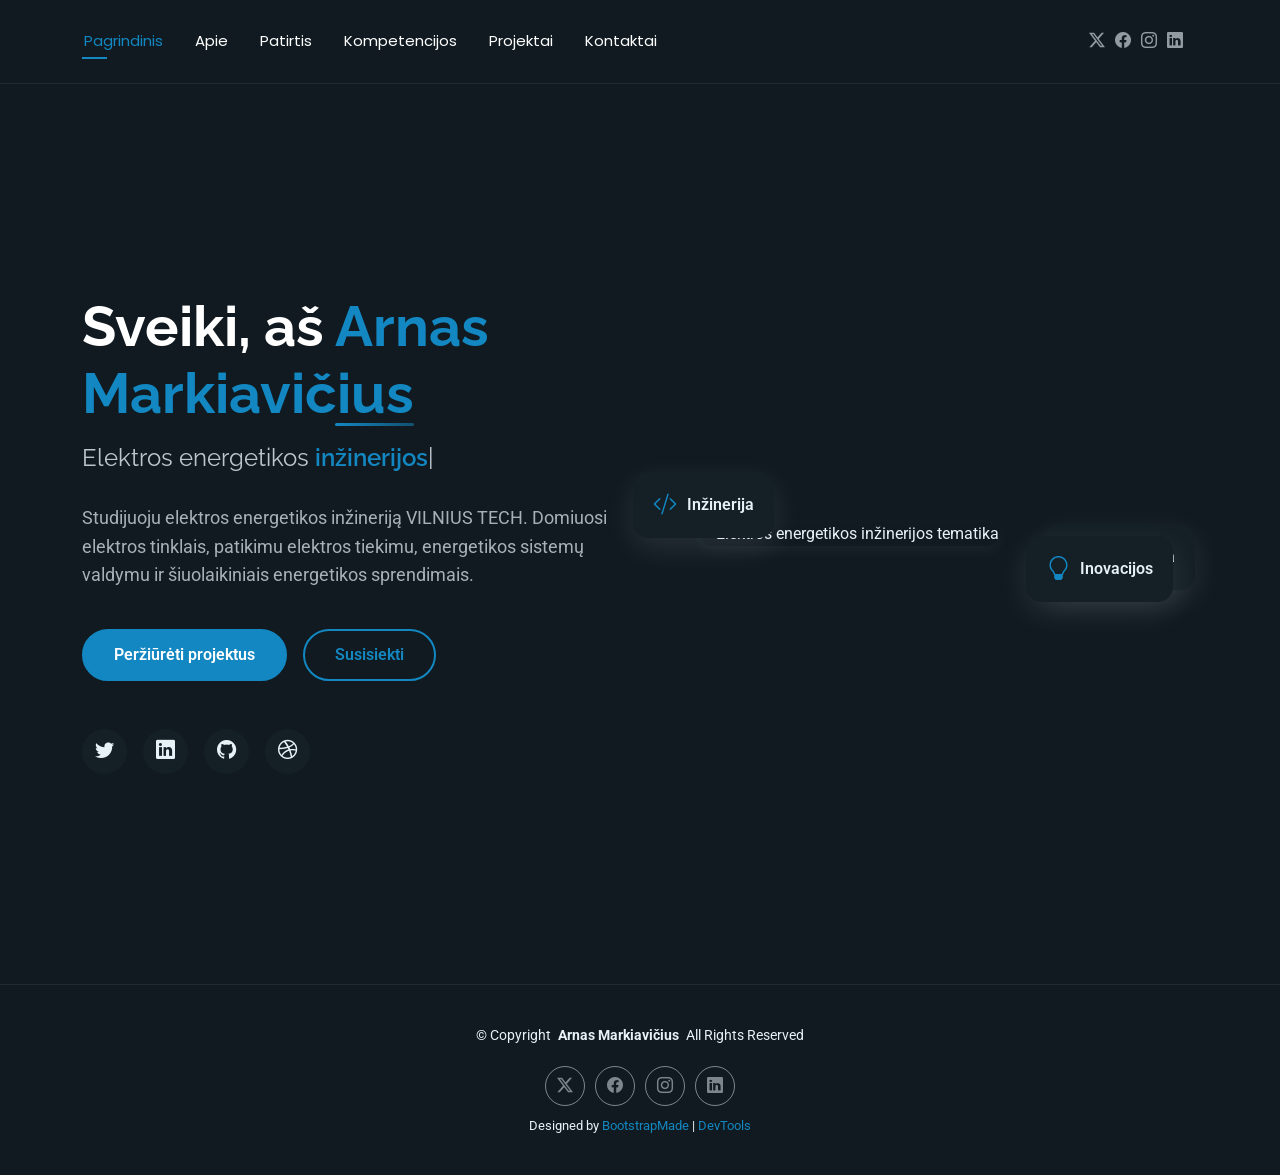
==== commit f61e269c: "Add files via upload" ====
--- a/index.html
+++ b/index.html
@@ -1,12 +1,13 @@
 <!DOCTYPE html>
-<html lang="en">
+<html lang="lt">
 
 <head>
-  <meta charset="utf-8">
+  <meta charset="UTF-8">
   <meta content="width=device-width, initial-scale=1.0" name="viewport">
-  <title>Index - FolioOne Bootstrap Template</title>
-  <meta name="description" content="">
-  <meta name="keywords" content="">
+  <title>Mano CV</title>
+  <meta name="author" content="Arnas Markiavičius">
+  <meta name="description" content="Arnas Markiavičius CV puslapis">
+  <meta name="keywords" content="CV, elektros energetika, inžinerija">
 
   <!-- Favicons -->
   <link href="assets/img/favicon.png" rel="icon">
@@ -43,17 +44,17 @@
 
       <!-- <a href="index.html" class="logo d-flex align-items-center me-auto me-xl-0">
       <img src="assets/img/logo.webp" alt="">
-      <h1 class="sitename">FolioOne</h1> 
+      <h1 class="sitename">Arnas Markiavičius</h1> 
     </a> -->
 
       <nav id="navmenu" class="navmenu">
         <ul>
-          <li><a href="index.html" class="active">Home</a></li>
-          <li><a href="about.html">About</a></li>
-          <li><a href="resume.html">Mano CV</a></li>
-          <li><a href="services.html">Services</a></li>
-          <li><a href="portfolio.html">Portfolio</a></li>
-          <li><a href="contact.html">Contact</a></li>
+          <li><a href="index.html" class="active">Pagrindinis</a></li>
+          <li><a href="about.html">Apie</a></li>
+          <li><a href="resume.html">Patirtis</a></li>
+          <li><a href="services.html">Kompetencijos</a></li>
+          <li><a href="portfolio.html">Projektai</a></li>
+          <li><a href="contact.html">Kontaktai</a></li>
         </ul>
         <i class="mobile-nav-toggle d-xl-none bi bi-list"></i>
       </nav>
@@ -78,12 +79,12 @@
         <div class="row gy-4 align-items-center">
           <div class="col-lg-6 order-2 order-lg-1">
             <div class="hero-content">
-              <h1 data-aos="fade-up" data-aos-delay="200">Sveikas, Aš <span class="highlight">Arnas Markiavičius</span></h1>
-              <h2 data-aos="fade-up" data-aos-delay="300">Elektros Energetikos Indžinerija <span class="typed" data-typed-items="UI/UX Designer, Web Developer, Digital Artist, Brand Strategist"></span></h2>
-              <p data-aos="fade-up" data-aos-delay="400">Geras darbininkas ir miegodamas darbo neužmiršta.</p>
+              <h1 data-aos="fade-up" data-aos-delay="200">Sveiki, aš <span class="highlight">Arnas Markiavičius</span></h1>
+              <h2 data-aos="fade-up" data-aos-delay="300">Elektros energetikos <span class="typed" data-typed-items="inžinerijos studentas, būsimasis energetikos specialistas, elektros tinklų entuziastas"></span></h2>
+              <p data-aos="fade-up" data-aos-delay="400">Studijuoju elektros energetikos inžineriją VILNIUS TECH. Domiuosi elektros tinklais, patikimu elektros tiekimu, energetikos sistemų valdymu ir šiuolaikiniais energetikos sprendimais.</p>
               <div class="hero-actions" data-aos="fade-up" data-aos-delay="500">
-                <a href="portfolio.html" class="btn btn-primary">Peržiūrėk mano darbus</a>
-                <a href="contact.html" class="btn btn-outline">Susisiekite</a>
+                <a href="portfolio.html" class="btn btn-primary">Peržiūrėti projektus</a>
+                <a href="contact.html" class="btn btn-outline">Susisiekti</a>
               </div>
               <div class="social-links" data-aos="fade-up" data-aos-delay="600">
                 <a href="#"><i class="bi bi-twitter"></i></a>
@@ -96,19 +97,19 @@
           <div class="col-lg-6 order-1 order-lg-2">
             <div class="hero-image" data-aos="zoom-in" data-aos-delay="300">
               <div class="image-wrapper">
-                <img src="assets/img/profile/profile-square-11.webp" alt="Sarah Mitchell" class="img-fluid">
+                <img src="assets/img/arnas-cv.webp" alt="Elektros energetikos inžinerijos tematika" class="img-fluid">
                 <div class="floating-elements">
                   <div class="floating-card design" data-aos="fade-left" data-aos-delay="700">
                     <i class="bi bi-palette"></i>
-                    <span>Design</span>
+                    <span>Energetika</span>
                   </div>
                   <div class="floating-card code" data-aos="fade-right" data-aos-delay="800">
                     <i class="bi bi-code-slash"></i>
-                    <span>Code</span>
+                    <span>Inžinerija</span>
                   </div>
                   <div class="floating-card creativity" data-aos="fade-up" data-aos-delay="900">
                     <i class="bi bi-lightbulb"></i>
-                    <span>Ideas</span>
+                    <span>Inovacijos</span>
                   </div>
                 </div>
               </div>
@@ -126,7 +127,7 @@
 
     <div class="container">
       <div class="copyright text-center ">
-        <p>© <span>Copyright</span> <strong class="px-1 sitename">FolioOne</strong> <span>All Rights Reserved<br></span></p>
+        <p>© <span>Copyright</span> <strong class="px-1 sitename">Arnas Markiavičius</strong> <span>All Rights Reserved<br></span></p>
       </div>
       <div class="social-links d-flex justify-content-center">
         <a href=""><i class="bi bi-twitter-x"></i></a>
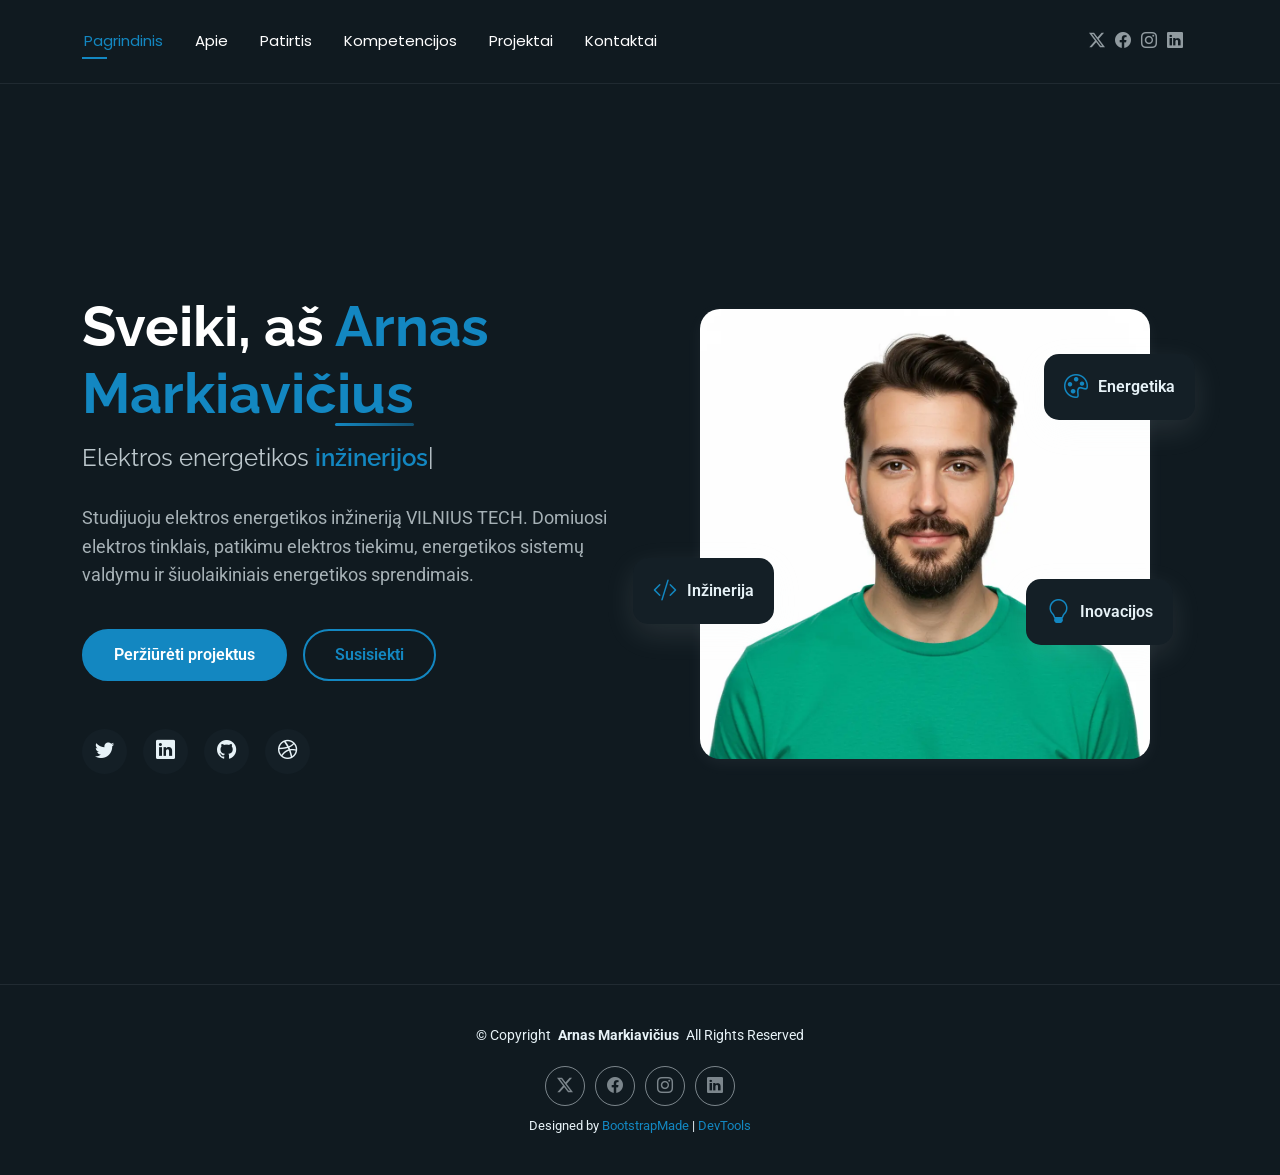
==== commit 90840bdc: "Update favicon links in index.html" ====
--- a/index.html
+++ b/index.html
@@ -10,8 +10,8 @@
   <meta name="keywords" content="CV, elektros energetika, inžinerija">
 
   <!-- Favicons -->
-  <link href="assets/img/favicon.png" rel="icon">
-  <link href="assets/img/apple-touch-icon.png" rel="apple-touch-icon">
+  <link href="assets/img/arnaslogo.jpg?v=12" rel="icon">
+  <link href="assets/img/arnaslogo.jpg?v=12" rel="apple-touch-icon">
 
   <!-- Fonts -->
   <link href="https://fonts.googleapis.com" rel="preconnect">
@@ -169,4 +169,4 @@
 
 </body>
 
-</html>+</html>
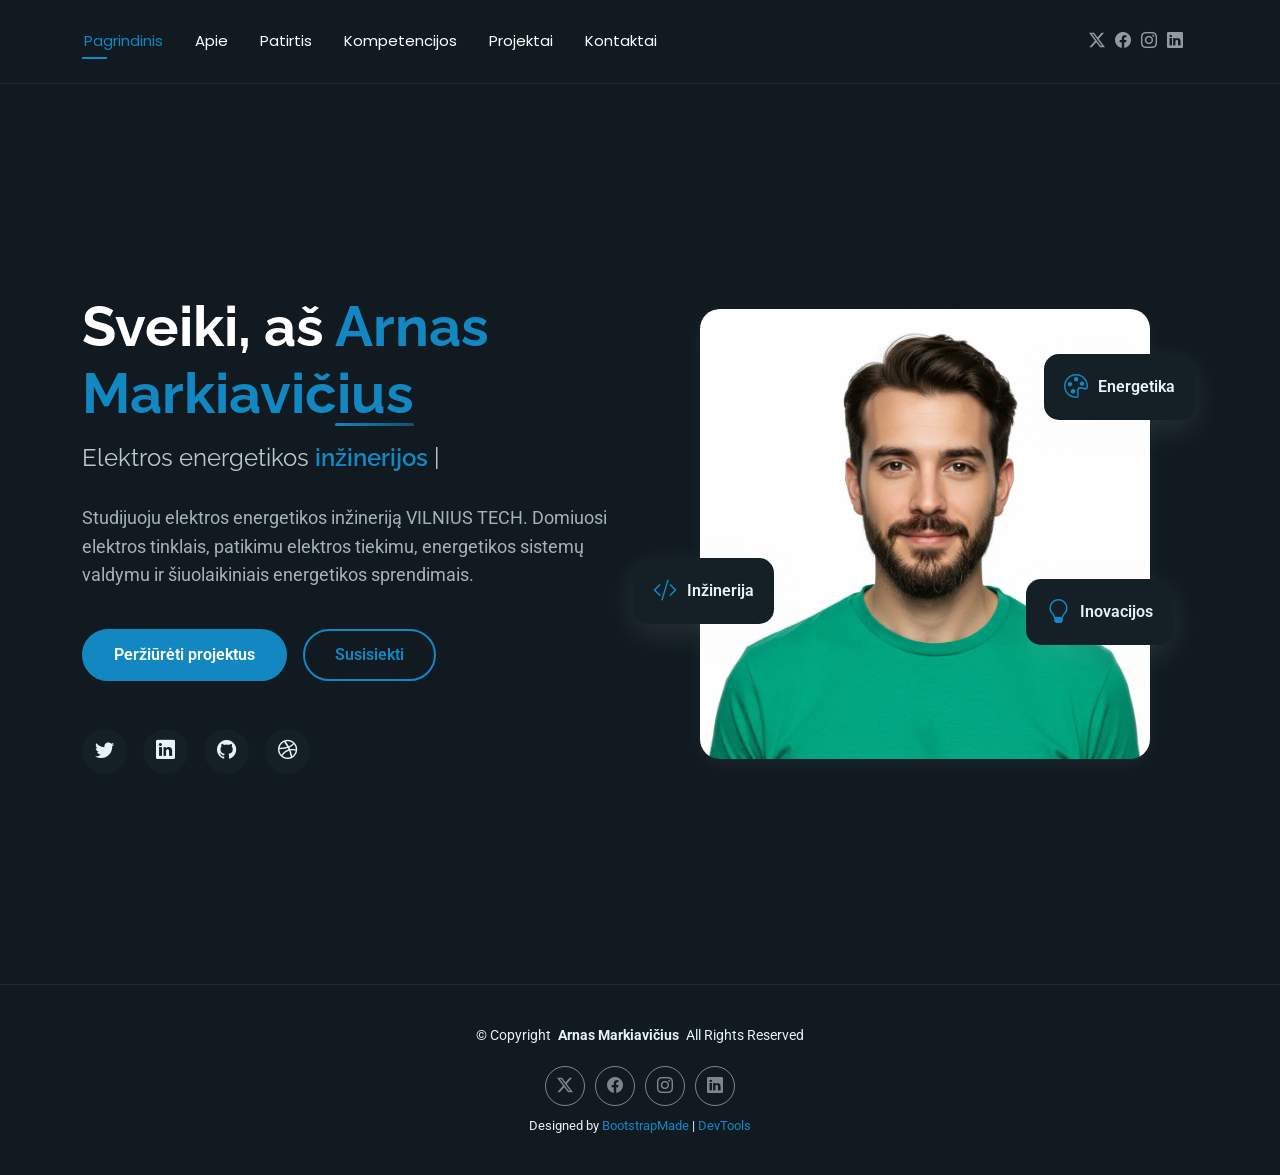
==== commit 22ae95a8: "Add files via upload" ====
--- a/index.html
+++ b/index.html
@@ -10,8 +10,8 @@
   <meta name="keywords" content="CV, elektros energetika, inžinerija">
 
   <!-- Favicons -->
-  <link href="assets/img/arnaslogo.jpg?v=12" rel="icon">
-  <link href="assets/img/arnaslogo.jpg?v=12" rel="apple-touch-icon">
+  <link href="assets/img/favicon.png" rel="icon">
+  <link href="assets/img/apple-touch-icon.png" rel="apple-touch-icon">
 
   <!-- Fonts -->
   <link href="https://fonts.googleapis.com" rel="preconnect">
@@ -43,7 +43,7 @@
     <div class="container position-relative d-flex align-items-center justify-content-between">
 
       <!-- <a href="index.html" class="logo d-flex align-items-center me-auto me-xl-0">
-      <img src="assets/img/logo.webp" alt="">
+      <img src="assets/img/logo.webp" alt="Svetainės logotipas" width="140" height="140">
       <h1 class="sitename">Arnas Markiavičius</h1> 
     </a> -->
 
@@ -97,7 +97,7 @@
           <div class="col-lg-6 order-1 order-lg-2">
             <div class="hero-image" data-aos="zoom-in" data-aos-delay="300">
               <div class="image-wrapper">
-                <img src="assets/img/arnas-cv.webp" alt="Elektros energetikos inžinerijos tematika" class="img-fluid">
+                <img src="assets/img/arnas-cv.webp" alt="Elektros energetikos inžinerijos tematika" class="img-fluid" width="1024" height="1024">
                 <div class="floating-elements">
                   <div class="floating-card design" data-aos="fade-left" data-aos-delay="700">
                     <i class="bi bi-palette"></i>
@@ -169,4 +169,4 @@
 
 </body>
 
-</html>
+</html>
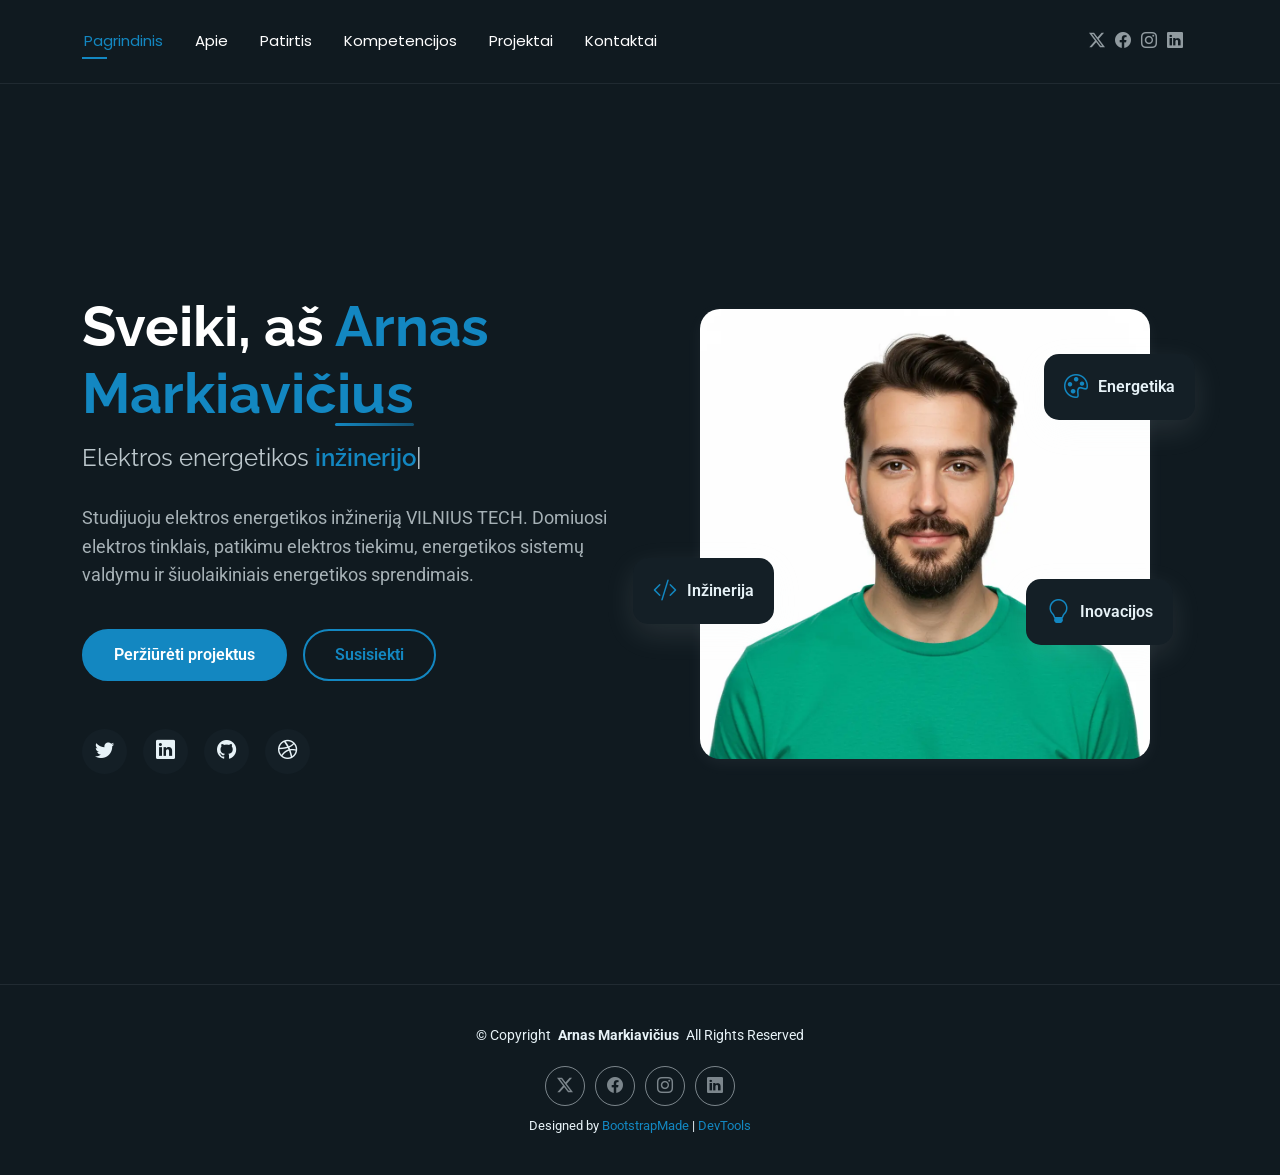
==== commit a0f764e2: "Add files via upload" ====
--- a/index.html
+++ b/index.html
@@ -10,8 +10,8 @@
   <meta name="keywords" content="CV, elektros energetika, inžinerija">
 
   <!-- Favicons -->
-  <link href="assets/img/favicon.png" rel="icon">
-  <link href="assets/img/apple-touch-icon.png" rel="apple-touch-icon">
+  <link href="assets/img/arnaslogo.jpg" rel="icon">
+  <link href="assets/img/arnaslogo.jpg" rel="apple-touch-icon">
 
   <!-- Fonts -->
   <link href="https://fonts.googleapis.com" rel="preconnect">
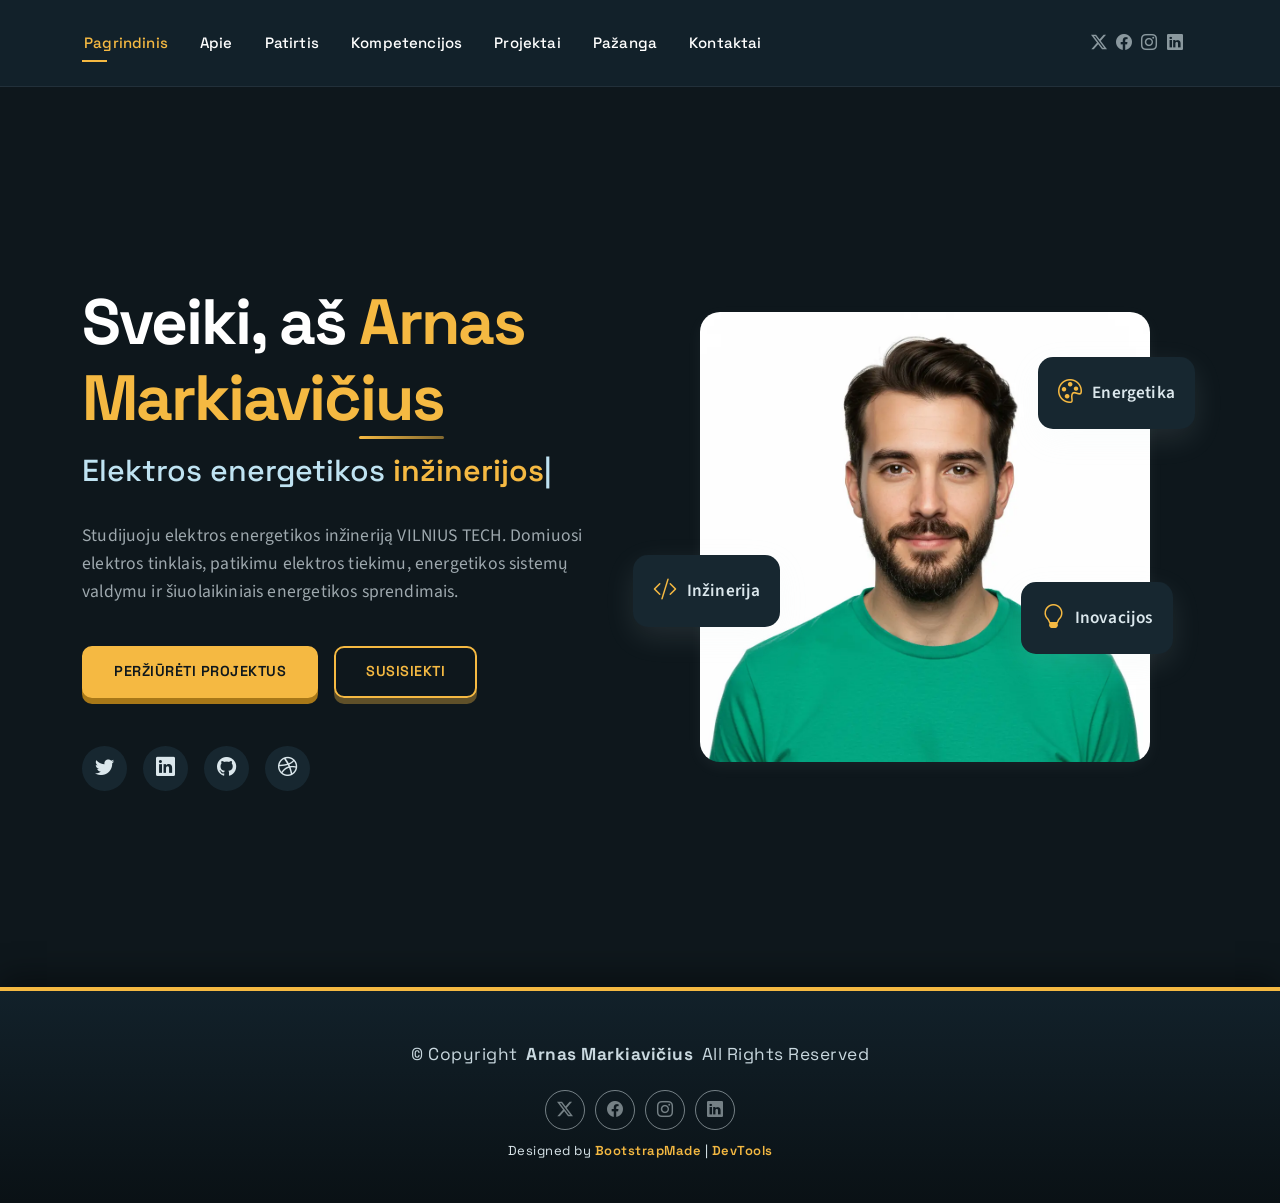
==== commit 767c4671: "Add files via upload" ====
--- a/index.html
+++ b/index.html
@@ -28,6 +28,9 @@
   <!-- Main CSS File -->
   <link href="assets/css/main.css" rel="stylesheet">
 
+  <!-- Custom CSS File (įkeliamas po main.css) -->
+  <link href="assets/css/custom.css" rel="stylesheet">
+
   <!-- =======================================================
   * Template Name: FolioOne
   * Template URL: https://bootstrapmade.com/folioone-bootstrap-portfolio-website-template/
@@ -54,6 +57,7 @@
           <li><a href="resume.html">Patirtis</a></li>
           <li><a href="services.html">Kompetencijos</a></li>
           <li><a href="portfolio.html">Projektai</a></li>
+          <li><a href="progress.html">Pažanga</a></li>
           <li><a href="contact.html">Kontaktai</a></li>
         </ul>
         <i class="mobile-nav-toggle d-xl-none bi bi-list"></i>
--- a/assets/css/custom.css
+++ b/assets/css/custom.css
@@ -0,0 +1,715 @@
+/*==============================================================
+  custom.css – asmeniniai CV svetainės stiliai (9 LD)
+  Įkeliamas PO main.css, todėl perrašo šablono stilius.
+==============================================================*/
+
+@import url("https://fonts.googleapis.com/css2?family=Space+Grotesk:wght@400;500;600;700&family=Source+Sans+3:ital,wght@0,300;0,400;0,600;0,700;1,400&display=swap");
+
+/*--------------------------------------------------------------
+  0. Spalvos ir šriftų kintamieji
+  Akcentas – gintaro spalva; tekstas ant akcento – tamsus
+  (kontrastas ≥ 9:1, atitinka WCAG AAA).
+--------------------------------------------------------------*/
+:root {
+  --default-font: "Source Sans 3", system-ui, -apple-system, "Segoe UI", Arial, sans-serif;
+  --heading-font: "Space Grotesk", "Segoe UI", Arial, sans-serif;
+  --nav-font: "Space Grotesk", "Segoe UI", Arial, sans-serif;
+
+  --background-color: #0e171c;
+  --default-color: #dbe7ec;
+  --heading-color: #ffffff;
+  --accent-color: #f5b942;
+  --surface-color: #172730;
+  --contrast-color: #0e171c;
+
+  --nav-color: #ffffff;
+  --nav-hover-color: #f5b942;
+  --nav-dropdown-hover-color: #f5b942;
+
+  /* papildomi kintamieji */
+  --border-soft: rgba(245, 185, 66, 0.22);
+  --shadow-card: 0 10px 30px rgba(0, 0, 0, 0.35);
+  --radius-card: 16px;
+}
+
+.light-background {
+  --background-color: #12212a;
+  --surface-color: #1d3340;
+}
+
+/*--------------------------------------------------------------
+  1. TIPOGRAFIJA – pastraipos
+--------------------------------------------------------------*/
+body {
+  font-size: 1.08rem;
+  line-height: 1.75;
+  letter-spacing: 0.01em;
+}
+
+p {
+  font-size: 1.08rem;
+  line-height: 1.8;
+  color: color-mix(in srgb, var(--default-color), #ffffff 8%);
+  margin-bottom: 1.15rem;
+  hyphens: auto;
+}
+
+p.lead,
+.about .intro-content .lead {
+  font-size: 1.3rem;
+  font-weight: 300;
+  border-left: 4px solid var(--accent-color);
+  padding-left: 1rem;
+  color: #ffffff;
+}
+
+/*--------------------------------------------------------------
+  2. TIPOGRAFIJA – antraštės h1–h6
+--------------------------------------------------------------*/
+h1, h2, h3, h4, h5, h6 {
+  font-family: var(--heading-font);
+  line-height: 1.2;
+  margin-bottom: 0.75rem;
+}
+
+h1 {
+  font-size: clamp(2.4rem, 5vw, 3.6rem);
+  font-weight: 700;
+  letter-spacing: -1.5px;
+  color: #ffffff;
+}
+
+h2 {
+  font-size: clamp(1.9rem, 3.5vw, 2.5rem);
+  font-weight: 600;
+  letter-spacing: -0.5px;
+  color: var(--accent-color);
+}
+
+h3 {
+  font-size: 1.6rem;
+  font-weight: 600;
+  color: #ffffff;
+  border-bottom: 2px dashed var(--border-soft);
+  padding-bottom: 0.35rem;
+  display: inline-block;
+}
+
+h4 {
+  font-size: 1.3rem;
+  font-weight: 500;
+  color: #bfe3f2;
+}
+
+h5 {
+  font-size: 1rem;
+  font-weight: 700;
+  text-transform: uppercase;
+  letter-spacing: 2px;
+  color: var(--accent-color);
+}
+
+h6 {
+  font-size: 0.9rem;
+  font-weight: 400;
+  font-style: italic;
+  letter-spacing: 1px;
+  color: #9fb7c2;
+}
+
+/* konkrečios šablono taisyklės, kurias reikia perrašyti */
+.hero .hero-content h1 {
+  font-size: clamp(2.4rem, 6vw, 4rem);
+  font-weight: 700;
+  letter-spacing: -2px;
+}
+
+.hero .hero-content h2 {
+  font-size: clamp(1.3rem, 3vw, 1.9rem);
+  font-weight: 500;
+  color: #bfe3f2;
+  letter-spacing: 0;
+}
+
+.section-title h2 {
+  font-size: clamp(2.2rem, 5vw, 3.3rem);
+  font-weight: 700;
+  letter-spacing: -1px;
+  color: #ffffff;
+  text-transform: uppercase;
+  display: inline-block;
+  padding-bottom: 0.6rem;
+  border-bottom: 4px solid var(--accent-color);
+}
+
+.section-title p {
+  font-size: 1.15rem;
+  font-style: italic;
+  color: #b9ccd4;
+}
+
+.about .intro-content .headline {
+  font-size: clamp(1.6rem, 3vw, 2.2rem);
+  font-weight: 600;
+  line-height: 1.3;
+}
+
+.skills .skill-box h3 {
+  font-size: 1.3rem;
+  font-weight: 600;
+  border-bottom: 0;
+  display: block;
+  padding-bottom: 0;
+}
+
+.resume .resume-item .resume-title {
+  font-size: 1.9rem;
+  font-weight: 700;
+  color: var(--accent-color);
+  border-bottom: 0;
+  display: block;
+}
+
+.resume .resume-item article h4 {
+  font-size: 1.3rem;
+  font-weight: 600;
+  color: #ffffff;
+}
+
+.resume .resume-item article h5 {
+  font-size: 0.85rem;
+  letter-spacing: 1.5px;
+  text-transform: uppercase;
+  border-radius: 999px;
+  background: rgba(245, 185, 66, 0.14);
+  color: var(--accent-color);
+}
+
+.portfolio .portfolio-card .portfolio-info h4 {
+  font-size: 1.15rem;
+  font-weight: 600;
+  color: #ffffff;
+}
+
+/*--------------------------------------------------------------
+  3a. MYGTUKAI (+ :hover, :active, :focus-visible)
+--------------------------------------------------------------*/
+.btn,
+.hero .hero-actions .btn,
+.contact .contact-form .btn,
+.portfolio .btn-primary {
+  font-family: var(--nav-font);
+  font-weight: 600;
+  letter-spacing: 0.5px;
+  text-transform: uppercase;
+  font-size: 0.9rem;
+  padding: 13px 30px;
+  border: 2px solid var(--accent-color);
+  border-radius: 10px;
+  background: var(--accent-color);
+  color: var(--contrast-color);
+  box-shadow: 0 6px 0 #a87818;               /* "3D" apatinė briauna */
+  transform: translateY(0);
+  transition: transform 0.15s ease, box-shadow 0.15s ease, background 0.25s ease, color 0.25s ease;
+}
+
+.btn:hover,
+.hero .hero-actions .btn.btn-primary:hover,
+.contact .contact-form .btn:hover,
+.portfolio .btn-primary:hover {
+  background: #ffd27a;
+  border-color: #ffd27a;
+  color: var(--contrast-color);
+  transform: translateY(-3px);
+  box-shadow: 0 9px 0 #a87818;
+}
+
+.btn:active,
+.hero .hero-actions .btn:active,
+.contact .contact-form .btn:active,
+.portfolio .btn-primary:active {
+  background: #d99a1f;
+  border-color: #d99a1f;
+  transform: translateY(5px);                /* mygtukas "paspaudžiamas" */
+  box-shadow: 0 1px 0 #a87818;
+}
+
+.btn:focus-visible,
+.btn-ghost:focus-visible {
+  outline: 3px solid #ffffff;
+  outline-offset: 3px;
+}
+
+/* kontūrinis mygtukas */
+.hero .hero-actions .btn.btn-outline {
+  background: transparent;
+  color: var(--accent-color);
+  box-shadow: 0 6px 0 rgba(245, 185, 66, 0.35);
+}
+
+.hero .hero-actions .btn.btn-outline:hover {
+  background: var(--accent-color);
+  color: var(--contrast-color);
+  border-color: var(--accent-color);
+}
+
+/* "ghost" mygtukas skiltyje "Apie" */
+.about .intro-content .cta-group .btn-ghost {
+  font-family: var(--nav-font);
+  font-weight: 500;
+  border-radius: 999px;
+  padding: 12px 24px;
+  border: 2px solid var(--accent-color);
+  background: transparent;
+  color: var(--accent-color);
+}
+
+.about .intro-content .cta-group .btn-ghost:hover,
+.about .intro-content .cta-group .btn-ghost:focus {
+  background: var(--accent-color);
+  color: var(--contrast-color);
+  box-shadow: 0 8px 20px rgba(245, 185, 66, 0.35);
+  transform: translateY(-2px);
+}
+
+.about .intro-content .cta-group .btn-ghost:active {
+  transform: translateY(1px) scale(0.97);
+  box-shadow: none;
+}
+
+/*--------------------------------------------------------------
+  3b. NUORODOS
+--------------------------------------------------------------*/
+a {
+  color: var(--accent-color);
+  font-weight: 600;
+  text-decoration: underline;
+  text-decoration-color: rgba(245, 185, 66, 0.4);
+  text-decoration-thickness: 2px;
+  text-underline-offset: 5px;
+  transition: color 0.25s ease, text-decoration-color 0.25s ease, text-underline-offset 0.25s ease;
+}
+
+a:hover {
+  color: #ffffff;
+  text-decoration: underline;
+  text-decoration-color: var(--accent-color);
+  text-underline-offset: 8px;
+}
+
+a:active {
+  color: #ffd27a;
+}
+
+a:focus-visible {
+  outline: 2px dashed var(--accent-color);
+  outline-offset: 4px;
+  border-radius: 3px;
+}
+
+/* tikslios išimtys – elementai, kuriems pabraukimas netinka */
+.navmenu a,
+.btn,
+.btn-ghost,
+.scroll-top,
+.social-links a,
+.header-social-links a,
+.portfolio-overlay a,
+.footer .credits a {
+  text-decoration: none;
+}
+
+.navmenu a {
+  font-weight: 500;
+}
+
+.about .intro-content .cta-group .link-underline {
+  color: #ffffff;
+  text-decoration: none;
+}
+
+.about .intro-content .cta-group .link-underline:hover,
+.about .intro-content .cta-group .link-underline:focus {
+  color: var(--accent-color);
+}
+
+/*--------------------------------------------------------------
+  4a. TARPAI – "Apie", "Patirtis", "Projektai" skiltys
+--------------------------------------------------------------*/
+.about.section,
+.resume.section,
+.portfolio.section,
+.skills.section {
+  padding: 90px 0 100px;
+}
+
+.about .section-title,
+.resume .section-title,
+.portfolio .section-title,
+.skills .section-title {
+  padding-bottom: 45px;
+}
+
+.about .intro-content {
+  padding: 2.5rem 2.75rem;
+}
+
+.about .intro-content .cta-group {
+  margin-top: 2rem;
+  gap: 1.5rem;
+  flex-wrap: wrap;
+}
+
+.about .profile-figure {
+  padding: 1rem;
+}
+
+.skills .skill-box {
+  padding: 2.25rem 2rem 2rem;
+}
+
+.resume .resume-item {
+  margin-bottom: 3.5rem;
+}
+
+.resume .resume-item .resume-content {
+  padding-left: 1.75rem;
+}
+
+.resume .resume-item article {
+  padding: 1.5rem 1.75rem;
+  margin-bottom: 1.75rem;
+}
+
+.resume .skill-item {
+  padding: 1.25rem 1.5rem 1rem;
+  margin-bottom: 1.25rem;
+}
+
+.portfolio .portfolio-filters {
+  margin-bottom: 3rem;
+  gap: 14px;
+}
+
+.portfolio .portfolio-card {
+  margin-bottom: 1.5rem;
+}
+
+.portfolio .portfolio-card .portfolio-info {
+  padding: 1.5rem 1.6rem 1.75rem;
+}
+
+/*--------------------------------------------------------------
+  4b. TURINIO BLOKAI – kraštinės, užapvalinimai, šešėliai
+--------------------------------------------------------------*/
+.about .intro-content,
+.skills .skill-box,
+.resume .resume-item article,
+.resume .skill-item,
+.portfolio .portfolio-card {
+  background-color: var(--surface-color);
+  border: 1px solid var(--border-soft);
+  border-radius: var(--radius-card);
+  box-shadow: var(--shadow-card);
+  transition: transform 0.3s ease, box-shadow 0.3s ease, border-color 0.3s ease;
+}
+
+.about .intro-content {
+  border-left: 6px solid var(--accent-color);
+  border-radius: 6px 28px 6px 28px;          /* asimetriški kampai */
+}
+
+.about .profile-figure .profile-photo {
+  border: 4px solid var(--accent-color);
+  border-radius: 28px;
+  box-shadow: 14px 14px 0 rgba(245, 185, 66, 0.25), var(--shadow-card);
+}
+
+.skills .skill-box {
+  border-top: 5px solid var(--accent-color);
+}
+
+.skills .skill-box:hover,
+.resume .resume-item article:hover,
+.resume .skill-item:hover {
+  transform: translateY(-5px);
+  border-color: var(--accent-color);
+  box-shadow: 0 16px 36px rgba(0, 0, 0, 0.45);
+}
+
+.resume .resume-item article {
+  border-left: 4px solid var(--accent-color);
+  border-radius: 4px 16px 16px 4px;
+}
+
+.resume .skill-item {
+  border-radius: 12px;
+}
+
+.portfolio .portfolio-card {
+  border-width: 2px;
+  border-radius: 20px;
+}
+
+.portfolio .portfolio-card:hover {
+  transform: translateY(-8px);
+  border-color: var(--accent-color);
+  box-shadow: 0 18px 40px rgba(245, 185, 66, 0.18);
+}
+
+.portfolio .portfolio-card .portfolio-info .portfolio-tags span {
+  background: rgba(245, 185, 66, 0.14);
+  color: #ffd27a;
+  border: 1px solid var(--border-soft);
+  border-radius: 8px;
+}
+
+/*--------------------------------------------------------------
+  5. DU PASIRINKTI KOMPONENTAI
+  (nesutampa su 2–4 punktais)
+--------------------------------------------------------------*/
+
+/* 5.1 Mygtukas "į viršų" (.scroll-top) */
+.scroll-top {
+  background-color: #ffffff;
+  border: 3px solid var(--accent-color);
+  border-radius: 14px;                       /* kvadratas vietoj apskritimo */
+  width: 50px;
+  height: 50px;
+  right: 20px;
+  box-shadow: 0 8px 20px rgba(0, 0, 0, 0.5);
+  transition: all 0.35s ease;
+}
+
+.scroll-top i {
+  color: var(--contrast-color);
+  font-size: 30px;
+}
+
+.scroll-top:hover {
+  background-color: var(--accent-color);
+  border-color: #ffffff;
+  transform: translateY(-4px) rotate(8deg);
+}
+
+.scroll-top.active {
+  bottom: 20px;
+}
+
+/* 5.2 Poraštė (.footer) */
+.footer {
+  background: linear-gradient(180deg, #12212a 0%, #0a1115 100%);
+  border-top: 4px solid var(--accent-color);
+  box-shadow: 0 -10px 30px rgba(0, 0, 0, 0.4);
+  padding: 3rem 0 2.5rem;
+  font-family: var(--nav-font);
+  letter-spacing: 0.5px;
+}
+
+.footer .copyright p {
+  color: #c9d8df;
+}
+
+/*--------------------------------------------------------------
+  6. KONTRASTAS IR SKAITOMUMAS
+--------------------------------------------------------------*/
+.section-title p,
+.about .intro-content p,
+.resume .resume-item article .institution,
+.resume .resume-item article .company {
+  color: #c4d5dc;                            /* ≥ 9:1 ant #172730 */
+}
+
+.skills .skill-box p {
+  opacity: 1;                                /* šablone buvo 0.6 – per blankus */
+  color: #c4d5dc;
+}
+
+.skills .skill-box .progress,
+.resume .skill-item .progress {
+  background-color: rgba(255, 255, 255, 0.12);
+}
+
+/*--------------------------------------------------------------
+  PAPILDOMA UŽDUOTIS – 8 LD elementai (services.html)
+--------------------------------------------------------------*/
+
+/* ---- 1. SĄRAŠAI ------------------------------------------ */
+
+/* 1a. Nenumeruotas sąrašas – pseudo-elementas ::before */
+.services ul {
+  list-style: none;
+  padding-left: 0;
+  margin-bottom: 1.5rem;
+}
+
+.services ul > li {
+  position: relative;
+  padding: 0.4rem 0 0.4rem 2.2rem;
+}
+
+.services ul > li::before {
+  content: "\26A1";                          /* ⚡ */
+  position: absolute;
+  left: 0;
+  top: 0.4rem;
+  width: 1.5rem;
+  height: 1.5rem;
+  line-height: 1.5rem;
+  text-align: center;
+  font-size: 0.95rem;
+  color: var(--contrast-color);
+  background: var(--accent-color);
+  border-radius: 50%;
+}
+
+/* 1b. Įdėtinis sąrašas – kitoks stilius */
+.services ul ul {
+  margin: 0.4rem 0 0.2rem;
+  padding-left: 0.5rem;
+  border-left: 2px dashed var(--accent-color);
+}
+
+.services ul ul > li {
+  font-size: 0.95rem;
+  font-style: italic;
+  color: #b9ccd4;
+  padding: 0.2rem 0 0.2rem 1.6rem;
+}
+
+.services ul ul > li::before {
+  content: "\2014";                          /* — brūkšnys */
+  top: 0.2rem;
+  width: auto;
+  height: auto;
+  line-height: inherit;
+  background: transparent;
+  color: var(--accent-color);
+  font-weight: 700;
+  border-radius: 0;
+}
+
+/* 1a. Numeruotas sąrašas – CSS skaitikliai (counters) */
+.services ol {
+  list-style: none;
+  counter-reset: etapas;
+  padding-left: 0;
+}
+
+.services ol > li {
+  counter-increment: etapas;
+  position: relative;
+  padding: 0.75rem 1rem 0.75rem 3.6rem;
+  margin-bottom: 0.6rem;
+  background: var(--surface-color);
+  border: 1px solid var(--border-soft);
+  border-radius: 12px;
+}
+
+.services ol > li::before {
+  content: counter(etapas, decimal-leading-zero);
+  position: absolute;
+  left: 0.75rem;
+  top: 50%;
+  transform: translateY(-50%);
+  font-family: var(--heading-font);
+  font-weight: 700;
+  font-size: 1.15rem;
+  color: var(--accent-color);
+}
+
+/* ---- 2. LENTELĖ ------------------------------------------- */
+.services .table {
+  --bs-table-color: #e9f1f4;
+  --bs-table-bg: #172730;
+  --bs-table-striped-color: #e9f1f4;
+  --bs-table-striped-bg: #1f3643;            /* zebra – lyginės/nelyginės eilutės */
+  --bs-table-border-color: rgba(245, 185, 66, 0.3);
+  color: var(--bs-table-color);
+  border-color: var(--bs-table-border-color);
+  border-radius: 14px;
+  overflow: hidden;
+  margin-bottom: 0;
+}
+
+.services .table caption {
+  caption-side: top;
+  font-family: var(--heading-font);
+  font-size: 1.15rem;
+  font-weight: 600;
+  color: var(--accent-color);
+  padding: 0 0 0.75rem;
+  text-align: center;
+}
+
+/* 2a. Antraštinė eilutė */
+.services .table thead.table-dark {
+  --bs-table-bg: var(--accent-color);
+  --bs-table-color: var(--contrast-color);
+  --bs-table-border-color: #a87818;
+}
+
+.services .table thead th {
+  background-color: var(--accent-color);
+  color: var(--contrast-color);
+  font-family: var(--heading-font);
+  font-size: 0.95rem;
+  text-transform: uppercase;
+  letter-spacing: 1.5px;
+  border-bottom: 4px solid #a87818;
+}
+
+/* 2c. Vienodi vidiniai tarpai ir turinio lygiavimas centre */
+.services .table th,
+.services .table td {
+  padding: 1rem 1.25rem;
+  text-align: center;
+  vertical-align: middle;
+}
+
+/* 2b. Zebra (per Bootstrap kintamuosius) ir :hover efektas */
+.services .table > tbody > tr {
+  transition: transform 0.2s ease;
+}
+
+.services .table > tbody > tr:hover > * {
+  --bs-table-bg-state: #34566a;
+  color: #ffffff;
+  font-weight: 600;
+}
+
+.services .table > tbody > tr:hover {
+  transform: scale(1.01);
+}
+
+/*--------------------------------------------------------------
+  Mažiems ekranams
+--------------------------------------------------------------*/
+@media (max-width: 767.98px) {
+  .about .intro-content {
+    padding: 1.75rem 1.5rem;
+  }
+
+  .about.section,
+  .resume.section,
+  .portfolio.section,
+  .skills.section {
+    padding: 60px 0 70px;
+  }
+
+  .services .table th,
+  .services .table td {
+    padding: 0.75rem 0.6rem;
+    font-size: 0.95rem;
+  }
+
+  .btn {
+    padding: 12px 22px;
+  }
+}
+
+@media (prefers-reduced-motion: reduce) {
+  * {
+    transition: none !important;
+  }
+}
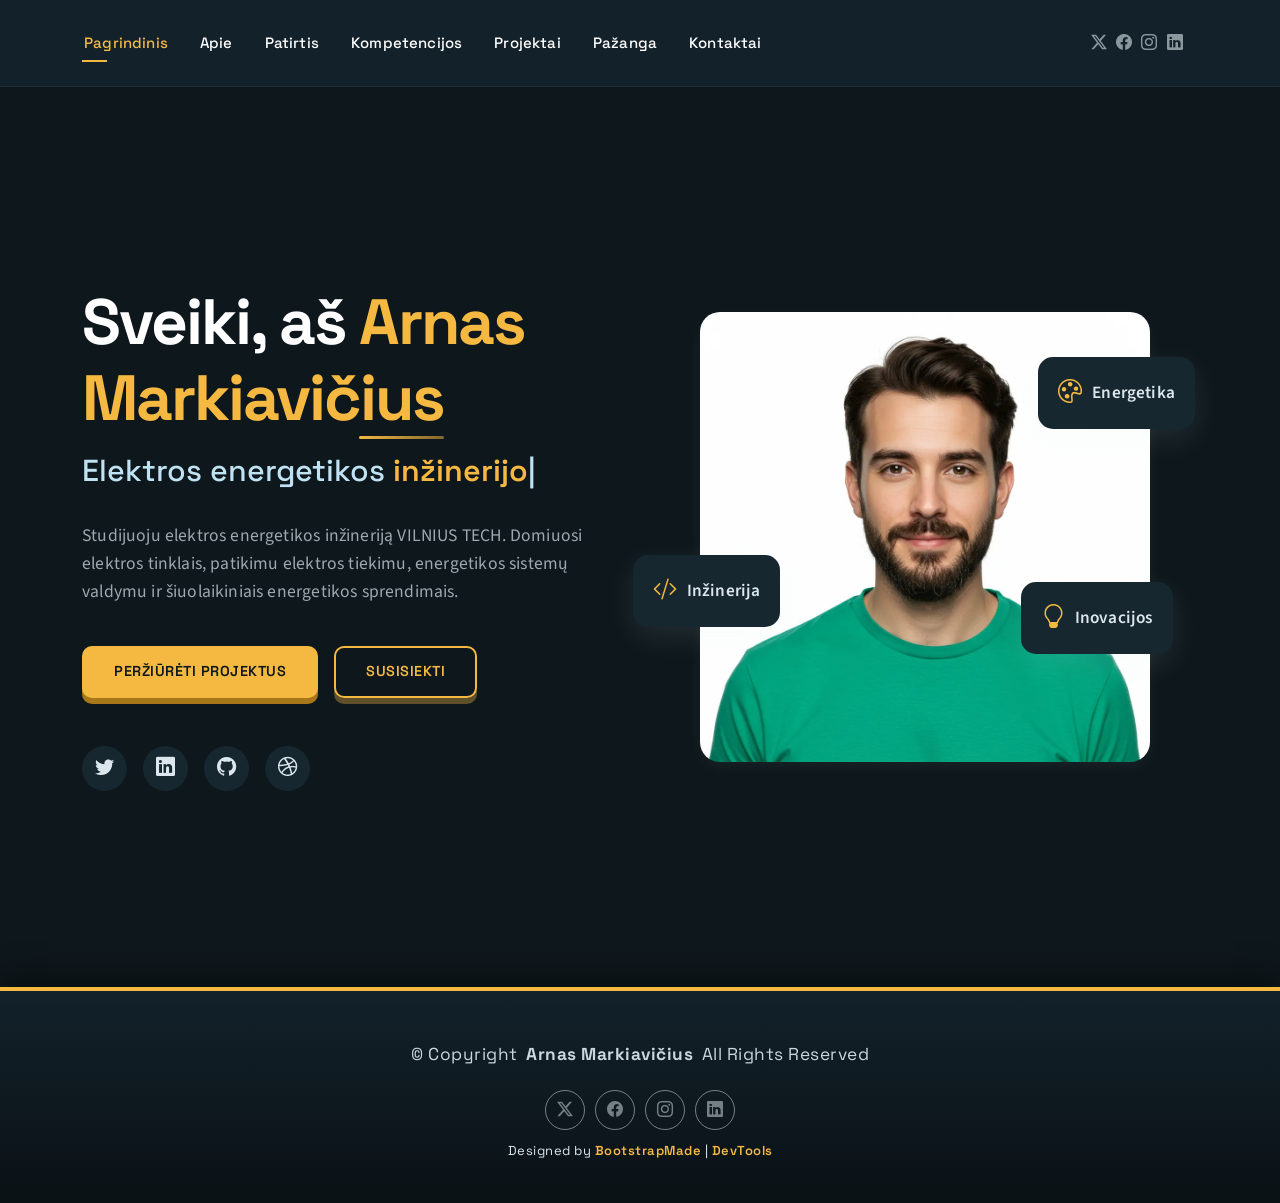
==== commit 9eb34591: "Add files via upload" ====
--- a/index.html
+++ b/index.html
@@ -171,6 +171,9 @@
   <!-- Main JS File -->
   <script src="assets/js/main.js"></script>
 
+  <!-- Custom JS (įkeliamas po main.js) -->
+  <script src="assets/js/custom.js"></script>
+
 </body>
 
 </html>
--- a/assets/css/custom.css
+++ b/assets/css/custom.css
@@ -682,6 +682,434 @@
   transform: scale(1.01);
 }
 
+/*==============================================================
+  10 LD – KOMPETENCIJŲ PAŽANGOS MODULIS (progress.html)
+  Išdėstymas: CSS Grid (lenta, informacija) ir Flexbox (kortelės, statistika)
+==============================================================*/
+.xp-module {
+  --c-planned: #f5b942;       /* Planuojama – gintaras */
+  --c-learning: #5cb8e6;      /* Mokomasi – mėlyna */
+  --c-done: #5ed39a;          /* Atlikta – žalia */
+  --c-level: #b69cff;         /* Lygis – violetinė */
+}
+
+.xp-module .section-title h2 i {
+  color: var(--accent-color);
+  margin-right: 0.4rem;
+  font-size: 0.9em;
+}
+
+/* ---------- Bendras skydelis (XP, lygis, rangas, juosta, statistika) ---------- */
+.xp-panel {
+  background: var(--surface-color);
+  border: 1px solid var(--border-soft);
+  border-radius: 20px;
+  box-shadow: var(--shadow-card);
+  padding: 1.75rem;
+  margin-bottom: 2rem;
+  display: grid;
+  gap: 1.5rem;
+}
+
+.xp-info {
+  display: grid;
+  grid-template-columns: repeat(3, 1fr);
+  gap: 1rem;
+}
+
+.info-box {
+  display: flex;
+  align-items: center;
+  gap: 1rem;
+  padding: 1rem 1.25rem;
+  border-radius: 14px;
+  border: 1px solid transparent;
+}
+
+.info-icon {
+  flex: 0 0 48px;
+  height: 48px;
+  display: grid;
+  place-items: center;
+  border-radius: 12px;
+  font-size: 1.5rem;
+  background: rgba(255, 255, 255, 0.08);
+}
+
+.info-label {
+  display: block;
+  font-size: 0.9rem;
+  line-height: 1.2;
+  color: #c4d5dc;
+}
+
+.info-value {
+  display: block;
+  font-family: var(--heading-font);
+  font-size: 1.6rem;
+  line-height: 1.3;
+  color: #ffffff;
+}
+
+.info-xp    { background: rgba(245, 185, 66, 0.12);  border-color: rgba(245, 185, 66, 0.35); }
+.info-xp .info-icon    { color: var(--c-planned); }
+.info-level { background: rgba(182, 156, 255, 0.12); border-color: rgba(182, 156, 255, 0.35); }
+.info-level .info-icon { color: var(--c-level); }
+.info-rank  { background: rgba(94, 211, 154, 0.12);  border-color: rgba(94, 211, 154, 0.35); }
+.info-rank .info-icon  { color: var(--c-done); }
+
+/* ---------- Progreso juosta ---------- */
+.xp-progress-head {
+  display: flex;
+  justify-content: space-between;
+  align-items: baseline;
+  flex-wrap: wrap;
+  gap: 0.25rem 1rem;
+  margin-bottom: 0.6rem;
+  font-family: var(--heading-font);
+  font-weight: 600;
+  color: #ffffff;
+}
+
+.xp-progress-note {
+  font-family: var(--default-font);
+  font-weight: 400;
+  font-size: 0.95rem;
+  color: #c4d5dc;
+}
+
+.xp-bar {
+  height: 26px;
+  border-radius: 999px;
+  background: rgba(255, 255, 255, 0.12);       /* likusi dalis */
+  border: 1px solid rgba(255, 255, 255, 0.18);
+  overflow: hidden;
+}
+
+.xp-bar-fill {
+  width: var(--value, 0%);                      /* užpildyta dalis */
+  height: 100%;
+  display: flex;
+  align-items: center;
+  justify-content: flex-end;
+  padding-right: 0.75rem;
+  border-radius: 999px;
+  background: linear-gradient(90deg, #d99a1f, var(--accent-color));
+  color: var(--contrast-color);
+  font-size: 0.85rem;
+  font-weight: 700;
+  box-shadow: 0 0 14px rgba(245, 185, 66, 0.55);
+  animation: xp-fill 1.4s ease-out both;
+}
+
+@keyframes xp-fill {
+  from { width: 0; }
+  to   { width: var(--value, 0%); }
+}
+
+/* ---------- Statistika (Flexbox) ---------- */
+.xp-stats {
+  display: flex;
+  flex-wrap: wrap;
+  border-top: 1px solid rgba(255, 255, 255, 0.12);
+  padding-top: 1.25rem;
+}
+
+.xp-stats .stat {
+  flex: 1 1 180px;
+  display: flex;
+  align-items: center;
+  justify-content: center;
+  gap: 0.6rem;
+  padding: 0.25rem 1rem;
+  color: #c4d5dc;
+}
+
+.xp-stats .stat + .stat {
+  border-left: 1px solid rgba(255, 255, 255, 0.12);
+}
+
+.xp-stats .stat i {
+  font-size: 1.3rem;
+  color: var(--accent-color);
+}
+
+.xp-stats .stat strong {
+  font-family: var(--heading-font);
+  font-size: 1.25rem;
+  color: #ffffff;
+}
+
+/* ---------- Kanban lenta (Grid) ---------- */
+.kanban {
+  display: grid;
+  grid-template-columns: repeat(3, 1fr);
+  gap: 1.5rem;
+  align-items: stretch;
+}
+
+.kanban-col {
+  --col: var(--c-planned);
+  display: flex;
+  flex-direction: column;
+  background: var(--surface-color);
+  border: 1px solid var(--border-soft);
+  border-top: 5px solid var(--col);
+  border-radius: 16px;
+  box-shadow: var(--shadow-card);
+  padding: 1.25rem;
+  min-height: 280px;
+}
+
+.kanban-col.planned  { --col: var(--c-planned); }
+.kanban-col.learning { --col: var(--c-learning); }
+.kanban-col.done     { --col: var(--c-done); }
+
+.kanban-head {
+  display: flex;
+  align-items: center;
+  justify-content: space-between;
+  margin-bottom: 1rem;
+  padding-bottom: 0.75rem;
+  border-bottom: 1px solid rgba(255, 255, 255, 0.12);
+}
+
+.kanban-head h3 {
+  display: flex;
+  align-items: center;
+  gap: 0.6rem;
+  margin: 0;
+  padding: 0;
+  border: 0;
+  font-size: 1.3rem;
+  color: var(--col);
+}
+
+.kanban-count {
+  min-width: 32px;
+  height: 32px;
+  display: grid;
+  place-items: center;
+  border-radius: 50%;
+  font-weight: 700;
+  color: var(--contrast-color);
+  background: var(--col);
+}
+
+.kanban-list {
+  list-style: none;
+  margin: 0;
+  padding: 0;
+  display: flex;
+  flex-direction: column;
+  gap: 0.85rem;
+}
+
+/* ---------- Įgūdžių kortelės (Flexbox) ---------- */
+.skill-card {
+  --col: var(--c-planned);
+  display: flex;
+  align-items: center;
+  gap: 0.9rem;
+  padding: 0.9rem 1rem;
+  background: rgba(255, 255, 255, 0.05);
+  border: 1px solid rgba(255, 255, 255, 0.1);
+  border-left: 4px solid var(--col);
+  border-radius: 12px;
+  transition: transform 0.25s ease, box-shadow 0.25s ease, background 0.25s ease;
+}
+
+.skill-card.planned  { --col: var(--c-planned); }
+.skill-card.learning { --col: var(--c-learning); }
+.skill-card.done     { --col: var(--c-done); }
+
+.skill-card:hover {
+  transform: translateY(-3px);
+  background: rgba(255, 255, 255, 0.09);
+  box-shadow: 0 10px 22px rgba(0, 0, 0, 0.4);
+}
+
+.skill-icon {
+  flex: 0 0 42px;
+  height: 42px;
+  display: grid;
+  place-items: center;
+  font-size: 1.35rem;
+  color: var(--col);
+  background: color-mix(in srgb, var(--col), transparent 85%);
+  border-radius: 10px;
+}
+
+.skill-info {
+  flex: 1 1 auto;
+  min-width: 0;
+}
+
+.skill-name {
+  margin: 0 0 0.3rem;
+  font-size: 1.02rem;
+  font-weight: 600;
+  line-height: 1.25;
+  color: #ffffff;
+}
+
+.skill-status {
+  display: inline-block;
+  padding: 2px 10px;
+  border-radius: 999px;
+  font-size: 0.78rem;
+  font-weight: 600;
+  color: var(--col);
+  background: color-mix(in srgb, var(--col), transparent 86%);
+  border: 1px solid color-mix(in srgb, var(--col), transparent 65%);
+}
+
+.skill-xp {
+  flex: 0 0 auto;
+  align-self: flex-start;
+  padding: 2px 10px;
+  border-radius: 8px;
+  font-family: var(--heading-font);
+  font-size: 0.82rem;
+  font-weight: 700;
+  color: #ffffff;
+  background: rgba(255, 255, 255, 0.12);
+}
+
+/* ---------- Modulio prisitaikymas ---------- */
+@media (max-width: 991.98px) {
+  .xp-info   { grid-template-columns: 1fr; }
+  .kanban    { grid-template-columns: 1fr; }
+  .kanban-col { min-height: 0; }
+}
+
+@media (max-width: 575.98px) {
+  .xp-panel { padding: 1.1rem; }
+  .xp-stats .stat + .stat { border-left: 0; }
+  .skill-card { flex-wrap: wrap; }
+  .skill-xp { margin-left: auto; }
+}
+
+/*==============================================================
+  10 LD – PAPILDOMA UŽDUOTIS
+==============================================================*/
+
+/* ---- 1. "Paslaugų" skilties animuotas fonas: ryški -> tamsesnė spalva ---- */
+.services.section {
+  background: linear-gradient(135deg, #2a86a8 0%, #1b5670 40%, #12303f 70%, #0a1319 100%);
+  background-size: 300% 300%;
+  animation: gradient-shift 9s ease-in-out infinite alternate;
+}
+
+@keyframes gradient-shift {
+  0%   { background-position: 0% 0%; }       /* ryškiausia spalva */
+  100% { background-position: 100% 100%; }   /* tamsiausia spalva */
+}
+
+/* ---- 2. "Apie" skilties animuotos CSS figūros (sukasi, plūduriuoja, didėja) ---- */
+.about.section {
+  position: relative;
+  overflow: hidden;
+}
+
+.about.section > .container {
+  position: relative;
+  z-index: 1;                                /* turinys virš figūrų */
+}
+
+.about-shapes {
+  position: absolute;
+  inset: 0;
+  z-index: 0;
+  pointer-events: none;                      /* neuždengia turinio */
+}
+
+.about-shapes .shape {
+  position: absolute;
+  display: block;
+  opacity: 0.85;
+}
+
+/* Naudojamos atskiros savybės translate / rotate / scale,
+   todėl kelios animacijos vienu metu nekonfliktuoja. */
+
+/* apskritimas: plūduriuoja aukštyn–žemyn + sukasi */
+.about-shapes .shape-circle {
+  width: 100px;
+  height: 100px;
+  top: 2%;
+  right: 7%;
+  border-radius: 50%;
+  background: conic-gradient(#f5b942, #ffe3a3, #d99a1f, #f5b942);
+  animation: circle-move 6s ease-in-out infinite;
+}
+
+/* trikampis: sukasi + plūduriuoja į šonus */
+.about-shapes .shape-triangle {
+  width: 0;
+  height: 0;
+  top: 4%;
+  left: 7%;
+  border-left: 50px solid transparent;
+  border-right: 50px solid transparent;
+  border-bottom: 88px solid #5cb8e6;
+  animation: triangle-move 8s ease-in-out infinite;
+}
+
+/* kvadratas: didėja/mažėja + sukasi + plūduriuoja */
+.about-shapes .shape-square {
+  width: 70px;
+  height: 70px;
+  bottom: 2%;
+  right: 12%;
+  border: 6px solid #5ed39a;
+  border-radius: 10px;
+  animation: square-move 5s ease-in-out infinite;
+}
+
+/* punktyrinis žiedas: sukasi priešinga kryptimi + plūduriuoja */
+.about-shapes .shape-ring {
+  width: 130px;
+  height: 130px;
+  bottom: 1%;
+  left: 10%;
+  border: 5px dashed #f5b942;
+  border-radius: 50%;
+  animation: ring-move 9s ease-in-out infinite;
+}
+
+/* Kiekvienoje animacijoje sujungtas sukimasis (rotate), plūduriavimas (translate) ir didėjimas (scale) */
+@keyframes circle-move {          /* plūduriuoja aukštyn–žemyn ir sukasi */
+  0%   { transform: translateY(0)     rotate(0deg); }
+  50%  { transform: translateY(-35px) rotate(180deg); }
+  100% { transform: translateY(0)     rotate(360deg); }
+}
+
+@keyframes triangle-move {        /* sukasi ir plūduriuoja į šonus */
+  0%   { transform: translate(0, 0)       rotate(0deg); }
+  50%  { transform: translate(50px, -20px) rotate(180deg); }
+  100% { transform: translate(0, 0)       rotate(360deg); }
+}
+
+@keyframes square-move {          /* didėja, mažėja, sukasi ir juda */
+  0%   { transform: translateY(0)     scale(0.7) rotate(0deg); }
+  50%  { transform: translateY(-30px) scale(1.4) rotate(180deg); }
+  100% { transform: translateY(0)     scale(0.7) rotate(360deg); }
+}
+
+@keyframes ring-move {            /* sukasi priešinga kryptimi ir juda į šonus */
+  0%   { transform: translateX(0)    rotate(0deg); }
+  50%  { transform: translateX(45px) rotate(-180deg); }
+  100% { transform: translateX(0)    rotate(-360deg); }
+}
+
+@media (max-width: 767.98px) {
+  .about-shapes .shape-circle   { width: 60px; height: 60px; }
+  .about-shapes .shape-ring     { width: 80px; height: 80px; }
+  .about-shapes .shape-square   { width: 44px; height: 44px; }
+  .about-shapes .shape-triangle { border-left-width: 30px; border-right-width: 30px; border-bottom-width: 52px; }
+}
+
 /*--------------------------------------------------------------
   Mažiems ekranams
 --------------------------------------------------------------*/
@@ -708,8 +1136,3 @@
   }
 }
 
-@media (prefers-reduced-motion: reduce) {
-  * {
-    transition: none !important;
-  }
-}
